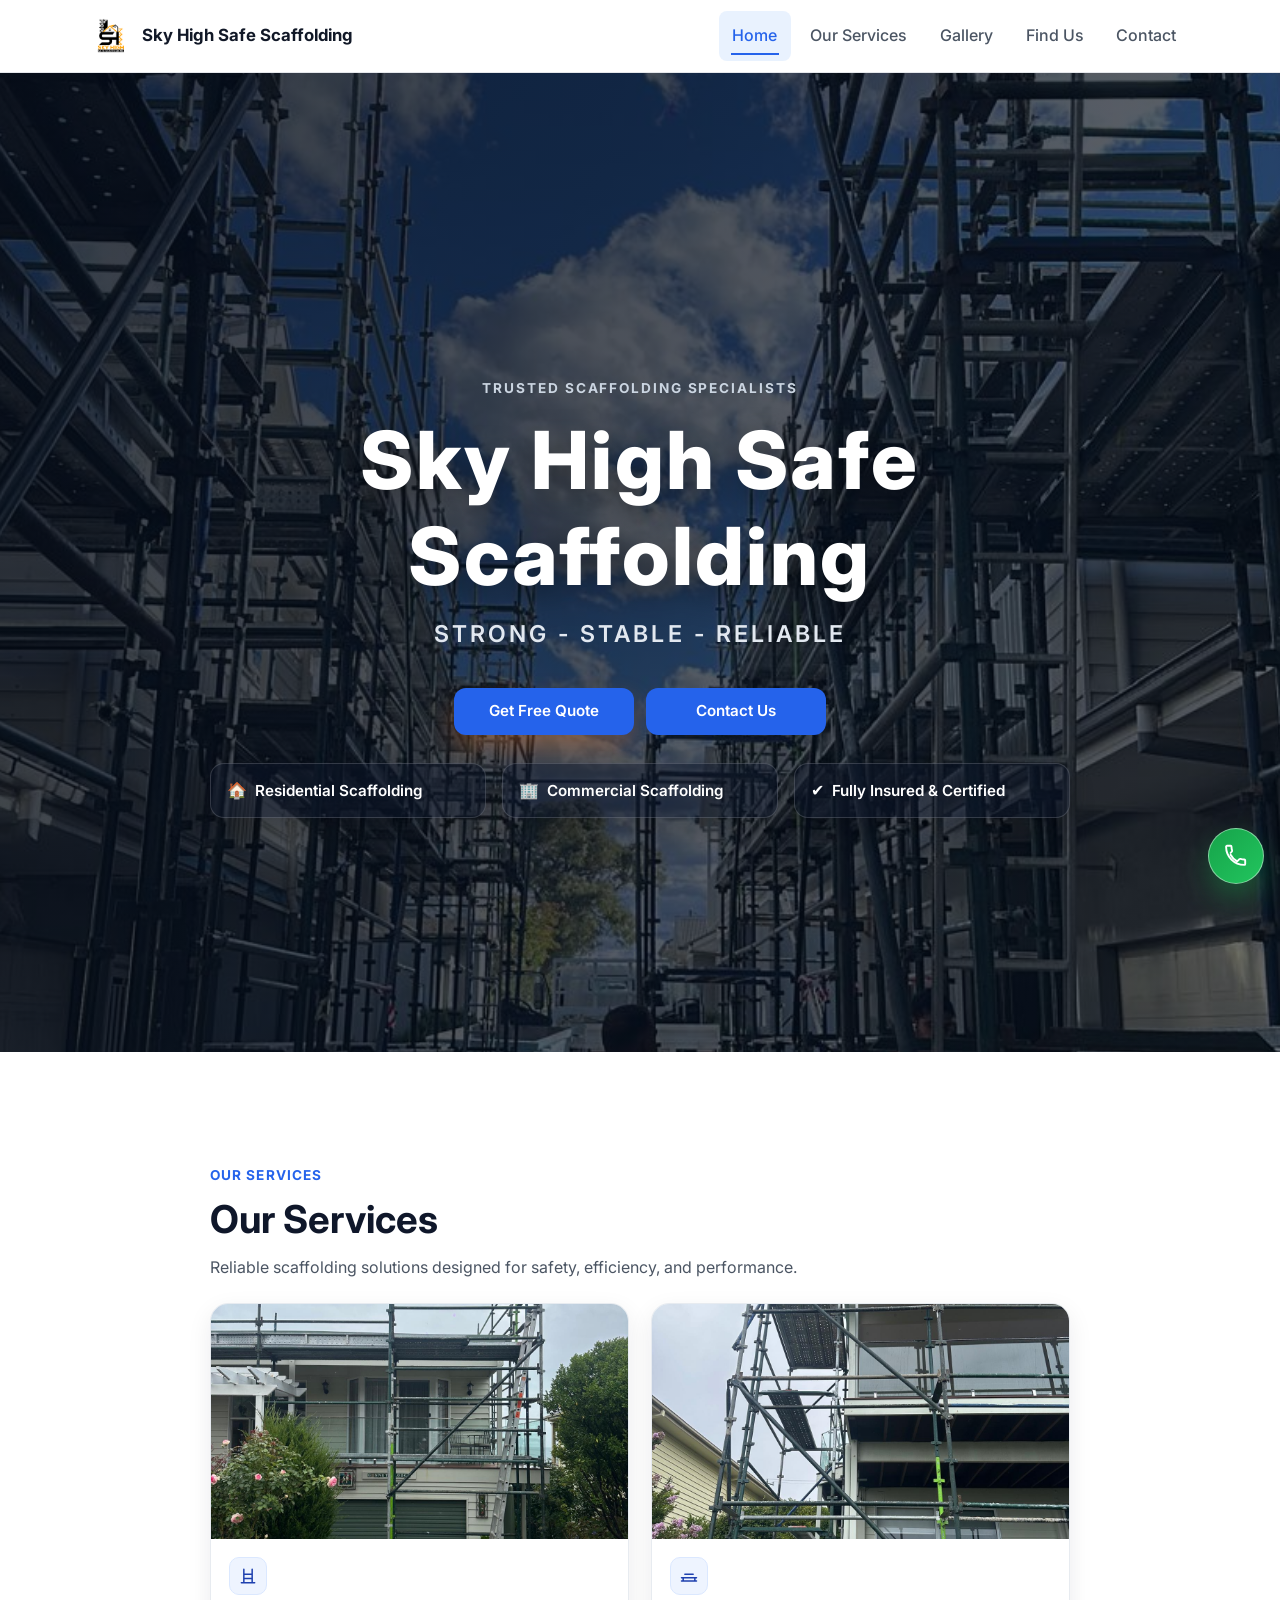
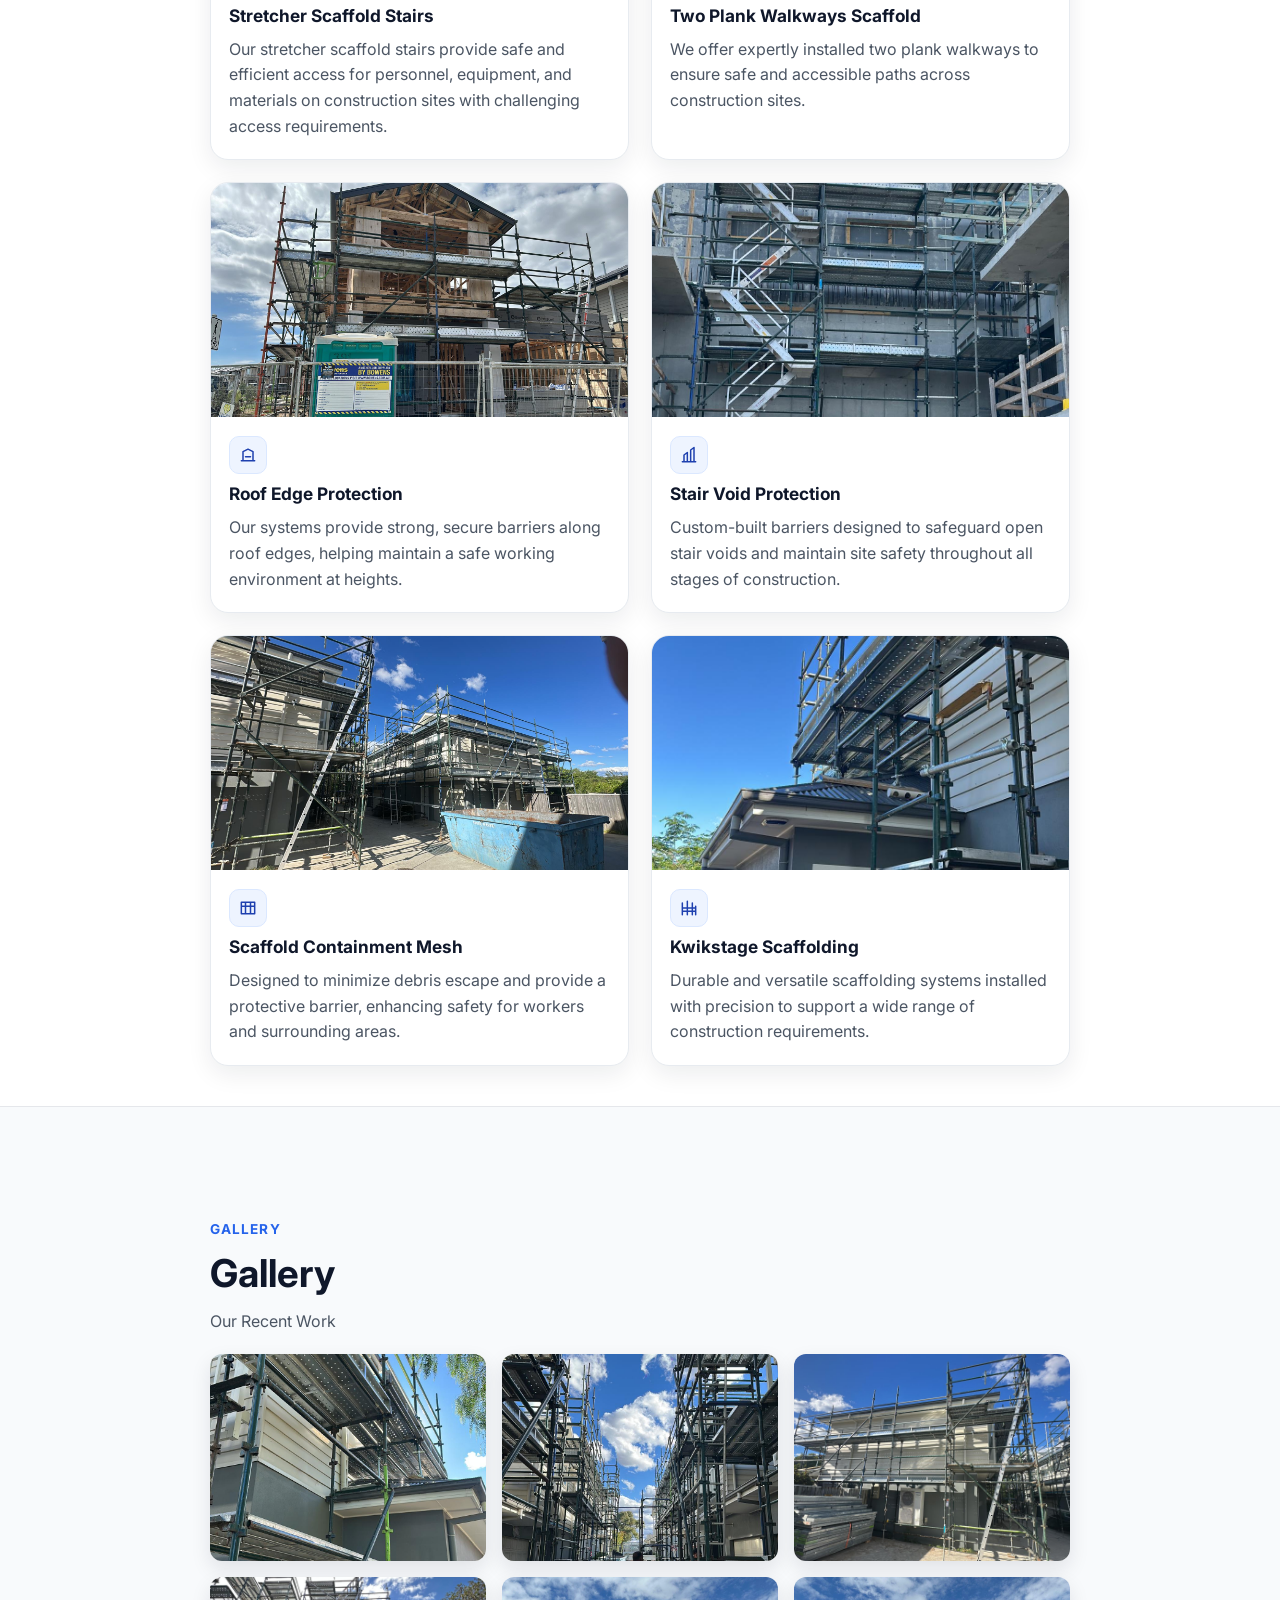
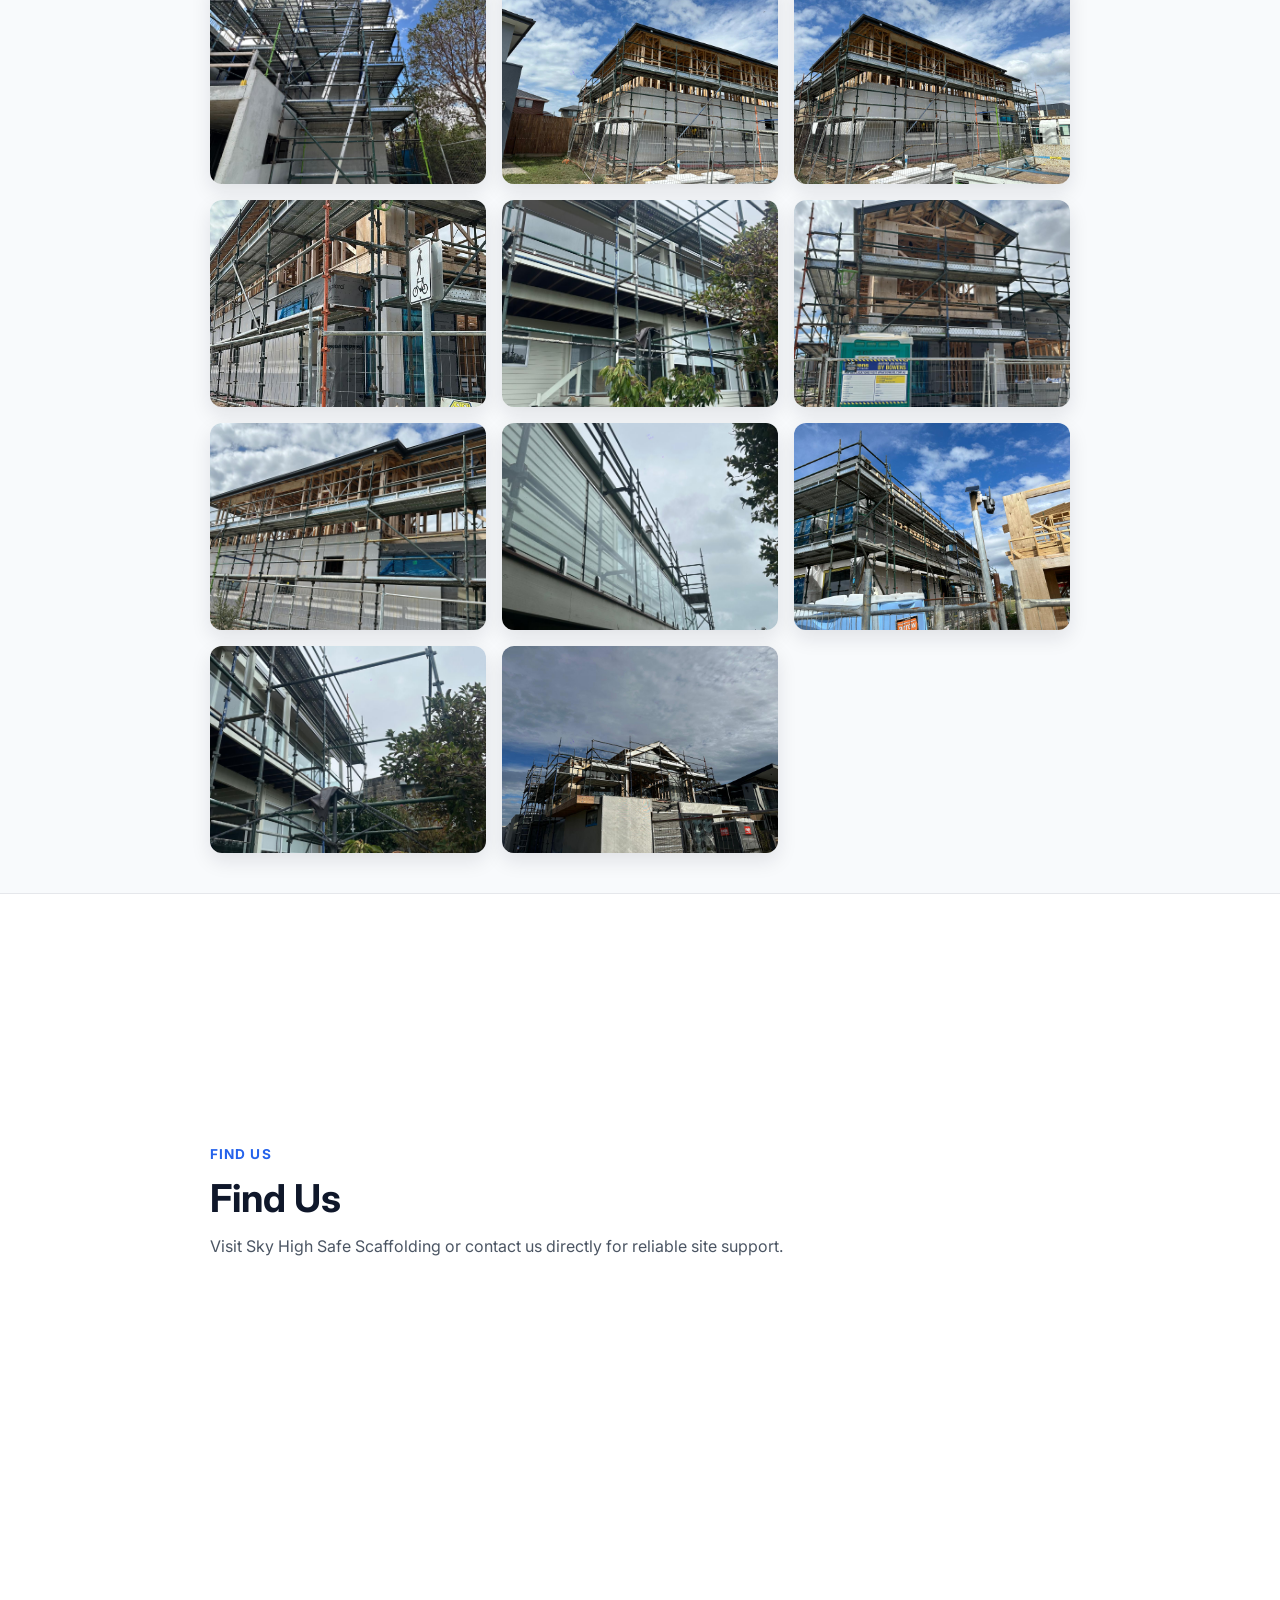
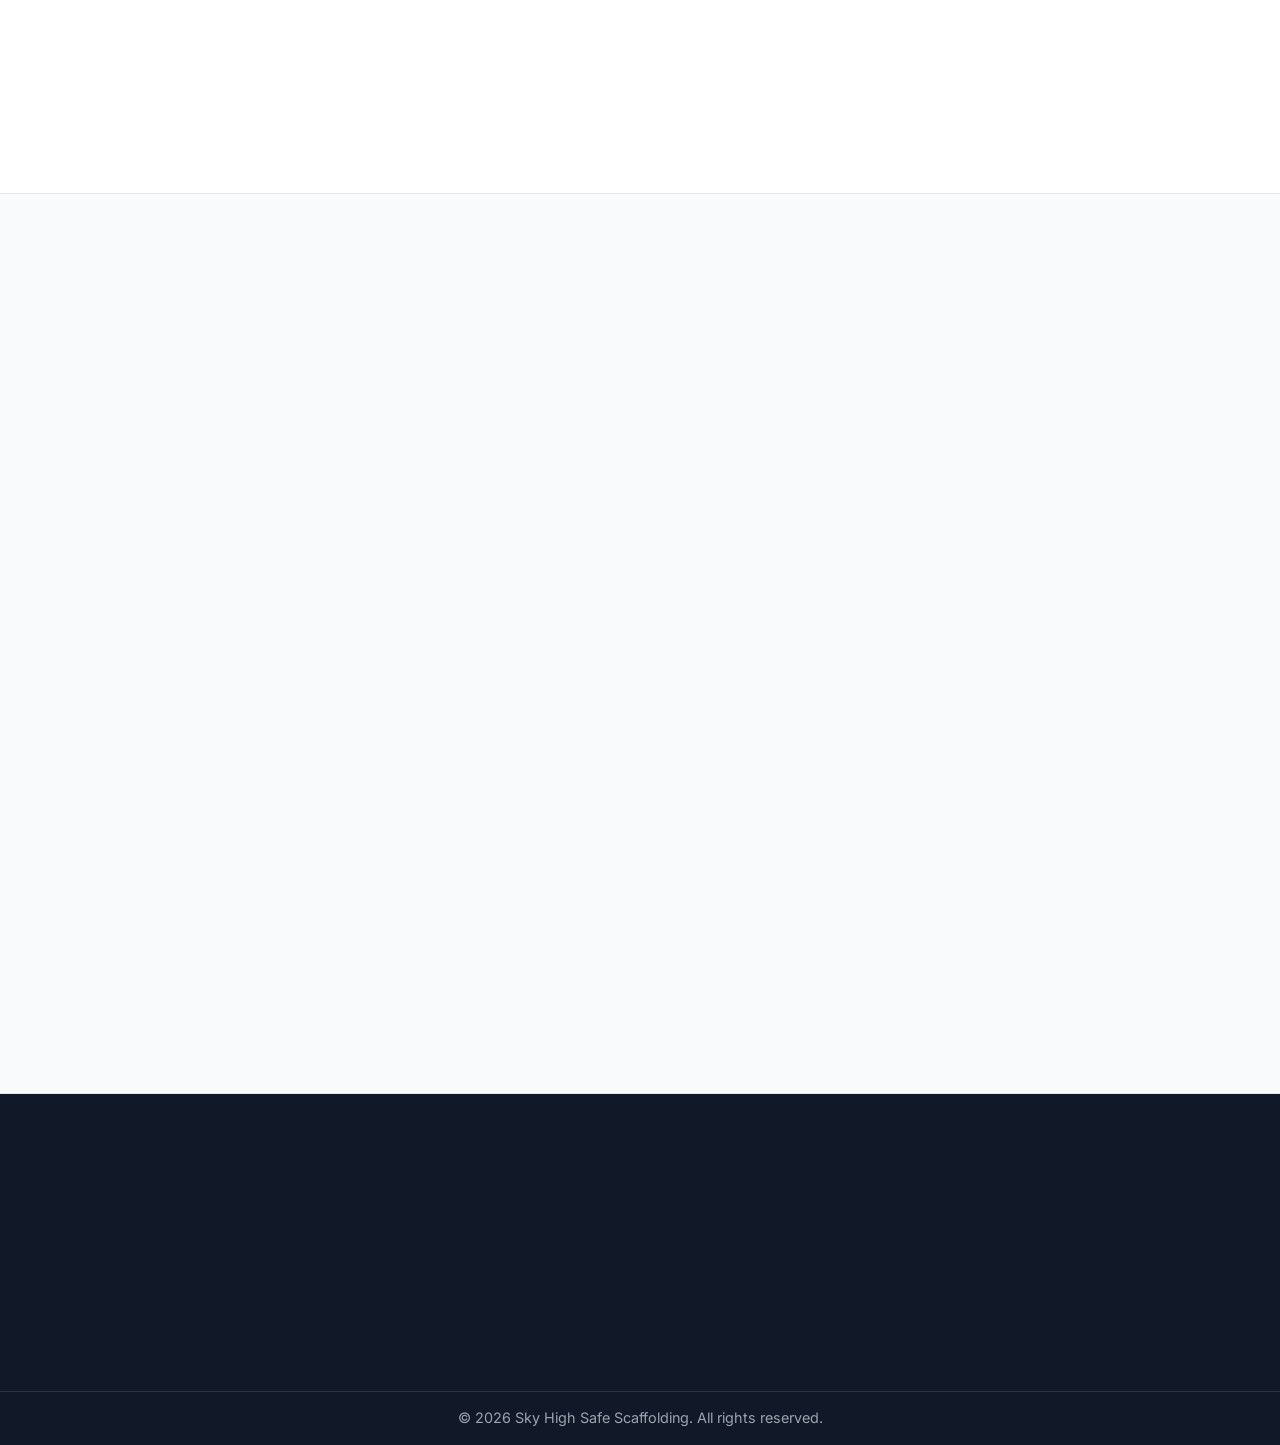
==== index.html @ 7c4c6a5b "Initial website upload" ====
<!DOCTYPE html>
<html lang="en">
  <head>
    <meta charset="UTF-8" />
    <meta name="viewport" content="width=device-width, initial-scale=1.0" />
    <title>Sky High Safe Scaffolding | Reliable Scaffolding Services</title>
    <meta
      name="description"
      content="Sky High Safe Scaffolding delivers safe, reliable, and certified scaffolding solutions."
    />
    <link rel="icon" type="image/png" href="/assets/images/image.png" />
    <link rel="preconnect" href="https://fonts.googleapis.com" />
    <link rel="preconnect" href="https://fonts.gstatic.com" crossorigin />
    <link
      href="https://fonts.googleapis.com/css2?family=Inter:wght@400;500;600;700;800&display=swap"
      rel="stylesheet"
    />
    <link rel="stylesheet" href="styles.css" />
  </head>
  <body>
    <header class="site-header" id="top">
      <nav class="navbar container" aria-label="Main navigation">
        <a href="#home" class="brand brand-lockup">
          <img
            class="brand-logo"
            src="assets/images/image.png"
            alt=""
            width="46"
            height="46"
            decoding="async"
          />
          <span class="brand-text">Sky High Safe Scaffolding</span>
        </a>
        <button
          class="nav-toggle"
          type="button"
          aria-expanded="false"
          aria-controls="nav-list"
          aria-label="Toggle navigation menu"
        >
          <span></span>
          <span></span>
          <span></span>
        </button>
        <ul class="nav-list" id="nav-list">
          <li><a href="#home" class="nav-link active">Home</a></li>
          <li><a href="#services" class="nav-link">Our Services</a></li>
          <li><a href="#gallery" class="nav-link">Gallery</a></li>
          <li><a href="#find-us" class="nav-link">Find Us</a></li>
          <li><a href="#contact" class="nav-link">Contact</a></li>
        </ul>
      </nav>
    </header>

    <main>
      <section id="home" class="section hero">
        <div class="hero-slider" aria-hidden="true">
          <div class="hero-slide active"></div>
          <div class="hero-slide"></div>
          <div class="hero-slide"></div>
          <div class="hero-slide"></div>
          <div class="hero-slide"></div>
          <div class="hero-slide"></div>
          <div class="hero-slide"></div>
          <div class="hero-slide"></div>
          <div class="hero-slide"></div>
          <div class="hero-slide"></div>
          <div class="hero-slide"></div>
          <div class="hero-slide"></div>
          <div class="hero-slide"></div>
          <div class="hero-slide"></div>
        </div>
        <div class="hero-overlay"></div>
        <div class="container section-content hero-content">
          <p class="hero-kicker reveal-item delay-1">Trusted Scaffolding Specialists</p>
          <h1 class="hero-title reveal-item delay-2">Sky High Safe Scaffolding</h1>
          <p class="hero-subtitle reveal-item delay-3">STRONG - STABLE - RELIABLE</p>
          <div class="hero-actions reveal-item delay-4">
            <a
              href="https://wa.me/61432772161?text=Hi%20Sky%20High%20Safe%20Scaffolding%2C%20I%20would%20like%20a%20free%20quote."
              class="button hero-btn hero-btn-primary"
              target="_blank"
              rel="noopener noreferrer"
              >Get Free Quote</a
            >
            <a href="#contact" class="button hero-btn hero-btn-secondary">Contact Us</a>
          </div>
          <div class="hero-highlights reveal-item delay-5">
            <article class="highlight">
              <span class="highlight-icon" aria-hidden="true">🏠</span>
              <p>Residential Scaffolding</p>
            </article>
            <article class="highlight">
              <span class="highlight-icon" aria-hidden="true">🏢</span>
              <p>Commercial Scaffolding</p>
            </article>
            <article class="highlight">
              <span class="highlight-icon" aria-hidden="true">✔</span>
              <p>Fully Insured &amp; Certified</p>
            </article>
          </div>
        </div>
      </section>

      <section id="services" class="section section-alt services-section">
        <div class="container section-content services-content">
          <p class="eyebrow">Our Services</p>
          <h2>Our Services</h2>
          <p class="lead">
            Reliable scaffolding solutions designed for safety, efficiency, and performance.
          </p>
          <div class="services-grid">
            <article class="service-card" id="service-stretcher-stairs">
              <div class="service-image-wrap">
                <img
                  src="assets/images/service-stretcher.jpeg"
                  alt="Stretcher scaffold stairs setup on a construction site"
                  loading="lazy"
                />
              </div>
              <div class="service-body">
                <span class="service-icon" aria-hidden="true">
                  <svg viewBox="0 0 24 24" fill="none">
                    <path d="M7 20V4M17 20V4M7 10H17M7 15H17M4 20H20" />
                  </svg>
                </span>
                <h3>Stretcher Scaffold Stairs</h3>
                <p>
                  Our stretcher scaffold stairs provide safe and efficient access for personnel,
                  equipment, and materials on construction sites with challenging access requirements.
                </p>
              </div>
            </article>
            <article class="service-card" id="service-two-plank-walkways">
              <div class="service-image-wrap">
                <img
                  src="assets/images/service-walkway.jpeg"
                  alt="Two plank walkway scaffold installed between work areas"
                  loading="lazy"
                />
              </div>
              <div class="service-body">
                <span class="service-icon" aria-hidden="true">
                  <svg viewBox="0 0 24 24" fill="none">
                    <path d="M3 14H21M5 14V18M19 14V18M3 18H21M7 10H17" />
                  </svg>
                </span>
                <h3>Two Plank Walkways Scaffold</h3>
                <p>
                  We offer expertly installed two plank walkways to ensure safe and accessible paths
                  across construction sites.
                </p>
              </div>
            </article>
            <article class="service-card" id="service-roof-edge-protection">
              <div class="service-image-wrap">
                <img
                  src="assets/images/service-roof-edge.jpeg"
                  alt="Roof edge protection barrier system on elevated structure"
                  loading="lazy"
                />
              </div>
              <div class="service-body">
                <span class="service-icon" aria-hidden="true">
                  <svg viewBox="0 0 24 24" fill="none">
                    <path d="M4 19H20M6 19V8L12 5L18 8V19M9 14H15" />
                  </svg>
                </span>
                <h3>Roof Edge Protection</h3>
                <p>
                  Our systems provide strong, secure barriers along roof edges, helping maintain a
                  safe working environment at heights.
                </p>
              </div>
            </article>
            <article class="service-card" id="service-stair-void-protection">
              <div class="service-image-wrap">
                <img
                  src="assets/images/service-stair-void.jpeg"
                  alt="Stair void protection barriers in active construction zone"
                  loading="lazy"
                />
              </div>
              <div class="service-body">
                <span class="service-icon" aria-hidden="true">
                  <svg viewBox="0 0 24 24" fill="none">
                    <path d="M4 20H20M6 20V12L10 9V20M14 20V6L18 3V20" />
                  </svg>
                </span>
                <h3>Stair Void Protection</h3>
                <p>
                  Custom-built barriers designed to safeguard open stair voids and maintain site
                  safety throughout all stages of construction.
                </p>
              </div>
            </article>
            <article class="service-card" id="service-containment-mesh">
              <div class="service-image-wrap">
                <img
                  src="assets/images/service-mesh.jpeg"
                  alt="Scaffold containment mesh on perimeter of industrial project"
                  loading="lazy"
                />
              </div>
              <div class="service-body">
                <span class="service-icon" aria-hidden="true">
                  <svg viewBox="0 0 24 24" fill="none">
                    <path d="M4 5H20V19H4V5ZM4 10H20M9 5V19M15 5V19" />
                  </svg>
                </span>
                <h3>Scaffold Containment Mesh</h3>
                <p>
                  Designed to minimize debris escape and provide a protective barrier, enhancing
                  safety for workers and surrounding areas.
                </p>
              </div>
            </article>
            <article class="service-card" id="service-kwikstage">
              <div class="service-image-wrap">
                <img
                  src="assets/images/service-kwikstage.jpeg"
                  alt="Kwikstage scaffolding installed around a large building facade"
                  loading="lazy"
                />
              </div>
              <div class="service-body">
                <span class="service-icon" aria-hidden="true">
                  <svg viewBox="0 0 24 24" fill="none">
                    <path d="M4 20V6M10 20V4M16 20V6M20 20V10M4 12H20M4 16H20" />
                  </svg>
                </span>
                <h3>Kwikstage Scaffolding</h3>
                <p>
                  Durable and versatile scaffolding systems installed with precision to support a
                  wide range of construction requirements.
                </p>
              </div>
            </article>
          </div>
        </div>
      </section>

      <section id="gallery" class="section section-alt gallery-section">
        <div class="container section-content gallery-content subtle-reveal">
          <p class="eyebrow">Gallery</p>
          <h2>Gallery</h2>
          <p class="lead">Our Recent Work</p>

          <div class="gallery-grid">
            <button class="gallery-item" type="button" data-gallery-index="0" aria-label="Open gallery image 1">
              <img src="assets/images/1.jpeg" alt="Scaffolding project image 1" loading="lazy" />
            </button>
            <button class="gallery-item" type="button" data-gallery-index="1" aria-label="Open gallery image 2">
              <img src="assets/images/2.jpeg" alt="Scaffolding project image 2" loading="lazy" />
            </button>
            <button class="gallery-item" type="button" data-gallery-index="2" aria-label="Open gallery image 3">
              <img src="assets/images/3.jpeg" alt="Scaffolding project image 3" loading="lazy" />
            </button>
            <button class="gallery-item" type="button" data-gallery-index="3" aria-label="Open gallery image 4">
              <img src="assets/images/4.jpeg" alt="Scaffolding project image 4" loading="lazy" />
            </button>
            <button class="gallery-item" type="button" data-gallery-index="4" aria-label="Open gallery image 5">
              <img src="assets/images/5.jpeg" alt="Scaffolding project image 5" loading="lazy" />
            </button>
            <button class="gallery-item" type="button" data-gallery-index="5" aria-label="Open gallery image 6">
              <img src="assets/images/6.jpeg" alt="Scaffolding project image 6" loading="lazy" />
            </button>
            <button class="gallery-item" type="button" data-gallery-index="6" aria-label="Open gallery image 7">
              <img src="assets/images/7.jpeg" alt="Scaffolding project image 7" loading="lazy" />
            </button>
            <button class="gallery-item" type="button" data-gallery-index="7" aria-label="Open gallery image 8">
              <img src="assets/images/8.jpeg" alt="Scaffolding project image 8" loading="lazy" />
            </button>
            <button class="gallery-item" type="button" data-gallery-index="8" aria-label="Open gallery image 9">
              <img src="assets/images/9.jpeg" alt="Scaffolding project image 9" loading="lazy" />
            </button>
            <button class="gallery-item" type="button" data-gallery-index="9" aria-label="Open gallery image 10">
              <img src="assets/images/10.jpeg" alt="Scaffolding project image 10" loading="lazy" />
            </button>
            <button class="gallery-item" type="button" data-gallery-index="10" aria-label="Open gallery image 11">
              <img src="assets/images/11.jpeg" alt="Scaffolding project image 11" loading="lazy" />
            </button>
            <button class="gallery-item" type="button" data-gallery-index="11" aria-label="Open gallery image 12">
              <img src="assets/images/12.jpeg" alt="Scaffolding project image 12" loading="lazy" />
            </button>
            <button class="gallery-item" type="button" data-gallery-index="12" aria-label="Open gallery image 13">
              <img src="assets/images/13.jpeg" alt="Scaffolding project image 13" loading="lazy" />
            </button>
            <button class="gallery-item" type="button" data-gallery-index="13" aria-label="Open gallery image 14">
              <img src="assets/images/14.jpeg" alt="Scaffolding project image 14" loading="lazy" />
            </button>
          </div>
        </div>
      </section>

      <section id="find-us" class="section find-us-section">
        <div class="container section-content find-us-content">
          <p class="eyebrow">Find Us</p>
          <h2>Find Us</h2>
          <p class="lead">
            Visit Sky High Safe Scaffolding or contact us directly for reliable site support.
          </p>

          <div class="find-us-layout">
            <div class="find-us-map find-reveal from-left">
              <iframe
                title="Sky High Safe Scaffolding location map"
                src="https://www.google.com/maps?q=52%20Moroka%20Ave%20Weir%20Views%20VIC%203338&output=embed"
                loading="lazy"
                allowfullscreen
                referrerpolicy="no-referrer-when-downgrade"
              ></iframe>
            </div>
            <div class="find-us-info find-reveal from-right">
              <div class="find-contact-card">
                <p class="find-item">
                  <span class="find-icon" aria-hidden="true">📍</span>
                  <span>52 Moroka AveWeir Views VIC 3338</span>
                </p>
                <p class="find-item">
                  <span class="find-icon" aria-hidden="true">📞</span>
                  <a href="tel:+61432772161">+61 432 772 161</a>
                </p>
                <p class="find-item">
                  <span class="find-icon" aria-hidden="true">✉</span>
                  <a href="mailto:Manpreetwork100@gmail.com">Manpreetwork100@gmail.com</a>
                </p>
              </div>

              <div class="find-social">
                <a href="#" class="social-link" aria-label="Facebook">
                  <svg viewBox="0 0 24 24" fill="none">
                    <path d="M14 8H16V5H14C11.8 5 10 6.8 10 9V11H8V14H10V19H13V14H15.5L16 11H13V9C13 8.45 13.45 8 14 8Z" />
                  </svg>
                </a>
                <a href="#" class="social-link" aria-label="Instagram">
                  <svg viewBox="0 0 24 24" fill="none">
                    <rect x="4" y="4" width="16" height="16" rx="4" />
                    <circle cx="12" cy="12" r="3.5" />
                    <circle cx="17" cy="7" r="1" fill="currentColor" stroke="none" />
                  </svg>
                </a>
                <a href="#" class="social-link" aria-label="LinkedIn">
                  <svg viewBox="0 0 24 24" fill="none">
                    <path d="M7 10V18M7 7.5V7.6M11 18V10H15V18M11 13C11 11.3 12.3 10 14 10C15.7 10 17 11.3 17 13V18" />
                  </svg>
                </a>
              </div>
            </div>
          </div>
        </div>
      </section>

      <section id="contact" class="section section-alt">
        <div class="container section-content">
          <p class="eyebrow">Contact</p>
          <h2>Let’s discuss your next project.</h2>
          <form class="contact-form" id="contact-form" action="#" method="post" novalidate>
            <label>
              Name
              <input type="text" name="name" placeholder="Your name" required />
            </label>
            <label>
              Email
              <input type="email" name="email" placeholder="you@example.com" required />
            </label>
            <label>
              Message
              <textarea name="message" rows="4" placeholder="Tell us about your goals" required></textarea>
            </label>
            <button type="submit" class="button" id="contact-submit-btn">Send Message</button>
          </form>
        </div>
      </section>
    </main>

    <footer class="site-footer">
      <div class="container footer-main">
        <div class="footer-column">
          <h3>Useful Links</h3>
          <ul class="footer-links">
            <li><a href="#home">Home</a></li>
            <li><a href="#services">Our Services</a></li>
            <li><a href="#gallery">Gallery</a></li>
            <li><a href="privacy.html">Privacy Policy</a></li>
            <li><a href="#contact">Contact</a></li>
          </ul>
        </div>

        <div class="footer-column">
          <h3>Our Services</h3>
          <ul class="footer-links">
            <li><a href="#service-stretcher-stairs">Stretcher Scaffold Stairs</a></li>
            <li><a href="#service-two-plank-walkways">Two Plank Walkways Scaffold</a></li>
            <li><a href="#service-roof-edge-protection">Roof Edge Protection</a></li>
            <li><a href="#service-stair-void-protection">Stair Void Protection</a></li>
            <li><a href="#service-containment-mesh">Scaffold Containment Mesh</a></li>
            <li><a href="#service-kwikstage">Kwikstage Scaffolding</a></li>
          </ul>
        </div>

        <div class="footer-column footer-company">
          <div class="footer-brand-lockup">
            <img
              class="footer-logo"
              src="assets/images/image.png"
              alt=""
              width="44"
              height="44"
              decoding="async"
            />
            <h3>Sky High Safe Scaffolding</h3>
          </div>
          <p>STRONG - STABLE - RELIABLE</p>
          <p>Phone: +61 432 772 161</p>
          <p>Email: info@mkscaffolding.com.au</p>
          <p>Location: Melbourne, VIC</p>
        </div>
      </div>
      <div class="footer-bottom">
        <div class="container">
          <p>&copy; 2026 Sky High Safe Scaffolding. All rights reserved.</p>
        </div>
      </div>
    </footer>

    <a class="call-fab" href="tel:61432772161" aria-label="Call Sky High Safe Scaffolding now">
      <svg class="call-fab-icon" viewBox="0 0 24 24" fill="none" aria-hidden="true">
        <path
          d="M6.6 10.8A15.2 15.2 0 0 0 13.2 17.4L15.4 15.2C15.7 14.9 16.1 14.8 16.5 14.9C17.7 15.3 19 15.5 20.3 15.5C20.8 15.5 21.2 15.9 21.2 16.4V20C21.2 20.5 20.8 20.9 20.3 20.9C10.2 20.9 2.1 12.8 2.1 2.7C2.1 2.2 2.5 1.8 3 1.8H6.6C7.1 1.8 7.5 2.2 7.5 2.7C7.5 4 7.7 5.3 8.1 6.5C8.2 6.9 8.1 7.3 7.8 7.6L6.6 8.8"
        />
      </svg>
    </a>

    <div class="gallery-lightbox" id="gallery-lightbox" aria-hidden="true">
      <button class="lightbox-close" type="button" aria-label="Close gallery">&times;</button>
      <button class="lightbox-nav lightbox-prev" type="button" aria-label="Previous image">&#10094;</button>
      <figure class="lightbox-content">
        <img src="" alt="" id="lightbox-image" />
      </figure>
      <button class="lightbox-nav lightbox-next" type="button" aria-label="Next image">&#10095;</button>
    </div>

    <script src="script.js"></script>
  </body>
</html>
---- styles.css ----
:root {
  --bg: #f4f6f8;
  --surface: #ffffff;
  --text: #111827;
  --muted: #4b5563;
  --line: #e5e7eb;
  --primary: #2563eb;
  --primary-soft: #dbeafe;
  --header-height: 72px;
  --radius: 16px;
  --shadow: 0 10px 30px rgba(2, 6, 23, 0.08);
  --accent: #f97316;
}

*,
*::before,
*::after {
  box-sizing: border-box;
}

html {
  scroll-behavior: smooth;
}

body {
  margin: 0;
  font-family: "Inter", system-ui, -apple-system, Segoe UI, Roboto, sans-serif;
  background: var(--bg);
  color: var(--text);
  line-height: 1.6;
  overflow-x: hidden;
}

body.menu-open,
body.lightbox-open {
  overflow: hidden;
}

.container {
  width: min(1100px, 92%);
  margin-inline: auto;
}

.site-header {
  position: fixed;
  top: 0;
  left: 0;
  width: 100%;
  z-index: 1000;
  background: #ffffff;
  border-bottom: 1px solid var(--line);
}

.navbar {
  height: var(--header-height);
  display: flex;
  align-items: center;
  justify-content: space-between;
  gap: 1rem;
}

.brand {
  text-decoration: none;
  color: var(--text);
  font-weight: 700;
  font-size: 1.05rem;
}

.brand-lockup {
  display: inline-flex;
  align-items: center;
  gap: 0.65rem;
  min-width: 0;
}

.brand-logo {
  height: 46px;
  width: auto;
  max-width: 52px;
  object-fit: contain;
  flex-shrink: 0;
  display: block;
}

.brand-text {
  font-weight: 700;
  line-height: 1.15;
}

.footer-brand-lockup {
  display: inline-flex;
  align-items: center;
  gap: 0.75rem;
  margin-bottom: 0.75rem;
}

.footer-brand-lockup h3 {
  margin: 0;
}

.footer-logo {
  width: 44px;
  height: 44px;
  object-fit: contain;
  flex-shrink: 0;
}

.nav-toggle {
  width: 44px;
  height: 44px;
  border: 1px solid var(--line);
  border-radius: 10px;
  background: var(--surface);
  display: grid;
  place-content: center;
  gap: 4px;
  cursor: pointer;
  transition: border-color 0.25s ease, background-color 0.25s ease;
}

.nav-toggle span {
  width: 18px;
  height: 2px;
  background: var(--text);
  display: block;
  transition: transform 0.28s ease, opacity 0.2s ease;
}

.nav-toggle.active {
  background: #f8fafc;
  border-color: #d1d5db;
}

.nav-toggle.active span:nth-child(1) {
  transform: translateY(6px) rotate(45deg);
}

.nav-toggle.active span:nth-child(2) {
  opacity: 0;
}

.nav-toggle.active span:nth-child(3) {
  transform: translateY(-6px) rotate(-45deg);
}

.nav-list {
  position: absolute;
  top: 100%;
  left: 0;
  right: 0;
  margin: 0;
  padding: 0.75rem 4%;
  list-style: none;
  display: flex;
  flex-direction: column;
  gap: 0.25rem;
  background: var(--surface);
  border-bottom: 1px solid var(--line);
  max-height: 0;
  opacity: 0;
  overflow: hidden;
  pointer-events: none;
  transition: max-height 0.35s ease, opacity 0.25s ease;
}

.nav-list.open {
  max-height: calc(100vh - var(--header-height));
  opacity: 1;
  pointer-events: auto;
  overflow-y: auto;
}

.nav-link {
  display: block;
  color: var(--muted);
  text-decoration: none;
  font-weight: 500;
  border-radius: 8px;
  padding: 0.78rem 0.85rem;
  position: relative;
  transition: color 0.25s ease, background-color 0.25s ease;
}

.nav-link::after {
  content: "";
  position: absolute;
  left: 0.75rem;
  right: 0.75rem;
  bottom: 0.38rem;
  height: 2px;
  background: var(--primary);
  transform: scaleX(0);
  transform-origin: center;
  transition: transform 0.3s ease;
}

.nav-link:hover {
  color: var(--text);
  background: #f8fafc;
}

.nav-link.active {
  color: var(--primary);
  background: color-mix(in srgb, var(--primary-soft) 60%, transparent);
}

.nav-link.active::after {
  transform: scaleX(1);
}

.section {
  min-height: 100vh;
  display: flex;
  align-items: center;
  padding: calc(var(--header-height) + 2rem) 0 2rem;
  border-bottom: 1px solid var(--line);
  background: var(--surface);
  scroll-margin-top: var(--header-height);
}

.subtle-reveal {
  opacity: 0;
  transform: translateY(24px);
  transition: opacity 0.45s ease, transform 0.45s ease;
}

.subtle-reveal.is-visible {
  opacity: 1;
  transform: translateY(0);
}

.hero {
  position: relative;
  isolation: isolate;
  width: 100%;
  padding: 0;
  border-bottom: 1px solid rgba(255, 255, 255, 0.16);
  overflow: hidden;
}

.hero-slider,
.hero-slide,
.hero-overlay {
  position: absolute;
  inset: 0;
}

.hero-slide {
  opacity: 0;
  transition: opacity 1.2s ease;
  background-size: cover;
  background-position: center;
  transform: scale(1);
}

.hero-slide:nth-child(1) {
  background-image: url("assets/images/1.jpeg");
}

.hero-slide:nth-child(2) {
  background-image: url("assets/images/2.jpeg");
}

.hero-slide:nth-child(3) {
  background-image: url("assets/images/3.jpeg");
}

.hero-slide:nth-child(4) {
  background-image: url("assets/images/4.jpeg");
}

.hero-slide:nth-child(5) {
  background-image: url("assets/images/5.jpeg");
}

.hero-slide:nth-child(6) {
  background-image: url("assets/images/6.jpeg");
}

.hero-slide:nth-child(7) {
  background-image: url("assets/images/7.jpeg");
}

.hero-slide:nth-child(8) {
  background-image: url("assets/images/8.jpeg");
}

.hero-slide:nth-child(9) {
  background-image: url("assets/images/9.jpeg");
}

.hero-slide:nth-child(10) {
  background-image: url("assets/images/10.jpeg");
}

.hero-slide:nth-child(11) {
  background-image: url("assets/images/11.jpeg");
}

.hero-slide:nth-child(12) {
  background-image: url("assets/images/12.jpeg");
}

.hero-slide:nth-child(13) {
  background-image: url("assets/images/13.jpeg");
}

.hero-slide:nth-child(14) {
  background-image: url("assets/images/14.jpeg");
}

.hero-slide.active {
  opacity: 1;
  animation: heroKenBurns 6s ease forwards;
}

@keyframes heroKenBurns {
  from {
    transform: scale(1);
  }
  to {
    transform: scale(1.1);
  }
}

.hero-overlay {
  background: linear-gradient(120deg, rgba(5, 12, 25, 0.82), rgba(5, 12, 25, 0.58));
  z-index: 1;
}

.hero-content {
  position: relative;
  z-index: 2;
  max-width: 980px;
  min-height: 100vh;
  padding: calc(var(--header-height) + 2.5rem) 0 2.5rem;
  display: flex;
  flex-direction: column;
  align-items: center;
  justify-content: center;
  text-align: center;
  gap: 0.75rem;
  color: #fff;
}

.hero-kicker {
  margin: 0;
  font-size: 0.85rem;
  letter-spacing: 0.14em;
  text-transform: uppercase;
  font-weight: 700;
  color: #cbd5e1;
}

.hero-title {
  margin: 0;
  color: #fff;
  font-size: clamp(2.35rem, 11vw, 5rem);
  letter-spacing: 0.03em;
  font-weight: 800;
  text-shadow: 0 10px 32px rgba(0, 0, 0, 0.45);
}

.hero-subtitle {
  margin: 0;
  font-size: clamp(1rem, 4.1vw, 1.45rem);
  font-weight: 600;
  letter-spacing: 0.13em;
  color: #e2e8f0;
}

.hero-actions {
  margin-top: 0.85rem;
  display: flex;
  flex-direction: column;
  gap: 0.75rem;
  width: min(100%, 420px);
}

.hero-btn {
  margin-top: 0;
  min-width: 180px;
  transition: transform 0.3s ease, box-shadow 0.3s ease, background-color 0.3s ease,
    color 0.3s ease;
}

.hero-btn:hover {
  transform: translateY(-2px);
}

.hero-btn-primary {
  background: var(--accent);
  box-shadow: 0 12px 26px rgba(249, 115, 22, 0.3);
}

.hero-btn-primary:hover {
  background: #fb923c;
}

.hero-btn-secondary {
  background: transparent;
  border: 1px solid rgba(255, 255, 255, 0.65);
  color: #fff;
}

.hero-btn-secondary:hover {
  background: rgba(255, 255, 255, 0.12);
  box-shadow: 0 10px 24px rgba(15, 23, 42, 0.28);
}

.hero-highlights {
  margin-top: 1rem;
  width: 100%;
  display: grid;
  gap: 0.75rem;
}

.highlight {
  background: rgba(15, 23, 42, 0.45);
  border: 1px solid rgba(255, 255, 255, 0.16);
  border-radius: 14px;
  padding: 0.85rem 1rem;
  display: flex;
  align-items: center;
  justify-content: center;
  gap: 0.5rem;
  box-shadow: 0 12px 26px rgba(0, 0, 0, 0.2);
}

.highlight-icon {
  font-size: 1rem;
}

.highlight p {
  margin: 0;
  font-size: 0.95rem;
  font-weight: 600;
}

.reveal-item {
  opacity: 0;
  transform: translateY(16px);
  animation: heroFadeIn 0.75s ease forwards;
}

.delay-1 {
  animation-delay: 0.1s;
}

.delay-2 {
  animation-delay: 0.25s;
}

.delay-3 {
  animation-delay: 0.4s;
}

.delay-4 {
  animation-delay: 0.55s;
}

.delay-5 {
  animation-delay: 0.7s;
}

@keyframes heroFadeIn {
  to {
    opacity: 1;
    transform: translateY(0);
  }
}

.section-alt {
  background: #f8fafc;
}

.services-section {
  background: var(--surface);
  padding-top: calc(var(--header-height) + 3rem);
  padding-bottom: 3rem;
}

.services-content {
  max-width: 1240px;
}

.services-grid {
  margin-top: 1.4rem;
  display: grid;
  grid-template-columns: 1fr;
  gap: 1.2rem;
}

.service-card {
  background: #fff;
  border: 1px solid #e7ebf0;
  border-radius: 18px;
  overflow: hidden;
  box-shadow: 0 8px 24px rgba(15, 23, 42, 0.08);
  display: flex;
  flex-direction: column;
  height: 100%;
  transition: transform 0.3s ease, box-shadow 0.3s ease;
  opacity: 0;
  transform: translateY(22px);
  scroll-margin-top: calc(var(--header-height) + 1rem);
}

.service-card.in-view {
  opacity: 1;
  transform: translateY(0);
}

.service-card:hover {
  transform: translateY(-6px);
  box-shadow: 0 16px 34px rgba(15, 23, 42, 0.14);
}

.service-image-wrap {
  position: relative;
  aspect-ratio: 16 / 9;
  overflow: hidden;
}

.service-image-wrap img {
  width: 100%;
  height: 100%;
  object-fit: cover;
  display: block;
  transition: transform 0.35s ease;
}

.service-card:hover .service-image-wrap img {
  transform: scale(1.04);
}

.service-body {
  padding: 1.15rem 1.15rem 1.25rem;
  display: flex;
  flex-direction: column;
  gap: 0.65rem;
  flex: 1;
}

.service-icon {
  width: 38px;
  height: 38px;
  border-radius: 10px;
  display: inline-flex;
  align-items: center;
  justify-content: center;
  background: #eef4ff;
  color: #1e40af;
  border: 1px solid #dbe8ff;
}

.service-icon svg {
  width: 20px;
  height: 20px;
  stroke: currentColor;
  stroke-width: 1.8;
  stroke-linecap: round;
  stroke-linejoin: round;
}

.service-body h3 {
  margin: 0;
  font-size: 1.08rem;
}

.service-body p {
  margin: 0;
  color: #4b5563;
}

.find-us-section {
  padding-top: calc(var(--header-height) + 2.8rem);
  padding-bottom: 2.8rem;
}

.find-us-layout {
  width: 100%;
  display: grid;
  grid-template-columns: 1fr;
  gap: 1rem;
  margin-top: 1rem;
}

.find-us-content {
  width: min(1650px, 96vw);
  max-width: none;
}

.find-us-map,
.find-us-info {
  border: 1px solid #e5e7eb;
  border-radius: 18px;
  background: #fff;
  box-shadow: 0 10px 28px rgba(2, 6, 23, 0.08);
}

.find-us-map {
  overflow: hidden;
  min-height: 340px;
}

.find-us-map iframe {
  width: 100%;
  height: 100%;
  min-height: 340px;
  border: 0;
  display: block;
}

.find-us-info {
  padding: 1.4rem;
}

.find-tagline {
  font-weight: 700;
  letter-spacing: 0.08em;
  color: #1f2937;
}

.find-contact-card {
  margin-top: 1rem;
  padding: 1rem;
  border: 1px solid #e6e9ee;
  border-radius: 14px;
  background: #f8fafc;
}

.find-item {
  display: flex;
  align-items: flex-start;
  gap: 0.55rem;
  margin: 0 0 0.7rem;
  color: #374151;
}

.find-item:last-child {
  margin-bottom: 0;
}

.find-icon {
  line-height: 1.2;
}

.find-item a {
  color: #1f2937;
  text-decoration: none;
  transition: color 0.25s ease;
}

.find-item a:hover {
  color: var(--accent);
}

.find-social {
  margin-top: 1rem;
  display: flex;
  align-items: center;
  gap: 0.65rem;
}

.social-link {
  width: 40px;
  height: 40px;
  display: inline-flex;
  align-items: center;
  justify-content: center;
  border: 1px solid #d1d5db;
  border-radius: 10px;
  color: #374151;
  text-decoration: none;
  transition: transform 0.25s ease, color 0.25s ease, border-color 0.25s ease,
    background-color 0.25s ease;
}

.social-link:hover {
  transform: translateY(-2px) scale(1.02);
  color: var(--accent);
  border-color: color-mix(in srgb, var(--accent) 60%, #d1d5db);
  background: #fff7ed;
}

.social-link svg {
  width: 20px;
  height: 20px;
  stroke: currentColor;
  stroke-width: 1.7;
  stroke-linecap: round;
  stroke-linejoin: round;
}

.find-reveal {
  opacity: 0;
  transition: transform 0.6s ease, opacity 0.6s ease;
}

.find-reveal.from-left {
  transform: translateX(-28px);
}

.find-reveal.from-right {
  transform: translateX(28px);
}

.find-reveal.is-visible {
  opacity: 1;
  transform: translateX(0);
}

.gallery-section {
  padding-top: calc(var(--header-height) + 2.6rem);
  padding-bottom: 2.8rem;
  background: #f8fafc;
}

.gallery-content {
  max-width: 1180px;
}

.gallery-grid {
  margin-top: 1.2rem;
  display: grid;
  grid-template-columns: repeat(2, minmax(0, 1fr));
  gap: 0.8rem;
}

.gallery-item {
  position: relative;
  border: 0;
  margin: 0;
  padding: 0;
  border-radius: 12px;
  overflow: hidden;
  cursor: pointer;
  background: #fff;
  box-shadow: 0 8px 20px rgba(15, 23, 42, 0.1);
  aspect-ratio: 4 / 3;
  transition: transform 0.35s ease, box-shadow 0.35s ease;
}

.gallery-item::after {
  content: "";
  position: absolute;
  inset: 0;
  background: rgba(2, 6, 23, 0);
  transition: background-color 0.35s ease;
}

.gallery-item:hover {
  transform: translateY(-3px);
  box-shadow: 0 14px 28px rgba(15, 23, 42, 0.18);
}

.gallery-item:hover::after {
  background: rgba(2, 6, 23, 0.14);
}

.gallery-item img {
  width: 100%;
  height: 100%;
  object-fit: cover;
  display: block;
  transition: transform 0.4s ease;
}

.gallery-item:hover img {
  transform: scale(1.05);
}

.gallery-lightbox {
  position: fixed;
  inset: 0;
  z-index: 3000;
  display: grid;
  grid-template-columns: auto minmax(0, 1fr) auto;
  align-items: center;
  gap: 0.6rem;
  padding: 1rem;
  background: rgba(2, 6, 23, 0.88);
  opacity: 0;
  visibility: hidden;
  pointer-events: none;
  transition: opacity 0.3s ease, visibility 0.3s ease;
}

.gallery-lightbox.open {
  opacity: 1;
  visibility: visible;
  pointer-events: auto;
}

.lightbox-content {
  margin: 0;
  width: 100%;
  max-width: min(1000px, 94vw);
  justify-self: center;
}

.lightbox-content img {
  width: 100%;
  max-height: 86vh;
  object-fit: contain;
  border-radius: 12px;
}

.lightbox-nav,
.lightbox-close {
  border: 1px solid rgba(255, 255, 255, 0.35);
  color: #fff;
  background: rgba(255, 255, 255, 0.08);
  border-radius: 10px;
  cursor: pointer;
  transition: background-color 0.25s ease, transform 0.25s ease;
}

.lightbox-nav {
  width: 44px;
  height: 44px;
  font-size: 1.25rem;
}

.lightbox-close {
  position: absolute;
  top: 1rem;
  right: 1rem;
  width: 42px;
  height: 42px;
  font-size: 1.5rem;
  line-height: 1;
}

.lightbox-nav:hover,
.lightbox-close:hover {
  background: rgba(255, 255, 255, 0.18);
  transform: translateY(-1px);
}

.section-content {
  width: 100%;
  max-width: 860px;
}

.eyebrow {
  margin: 0;
  font-size: 0.85rem;
  text-transform: uppercase;
  letter-spacing: 0.08em;
  color: var(--primary);
  font-weight: 700;
}

h1,
h2,
h3 {
  margin-top: 0.6rem;
  margin-bottom: 0.8rem;
  line-height: 1.2;
  color: #0f172a;
}

h1 {
  font-size: clamp(2rem, 8vw, 3.2rem);
}

h2 {
  font-size: clamp(1.6rem, 5.5vw, 2.4rem);
}

h3 {
  font-size: 1.15rem;
}

p {
  margin-top: 0;
}

.lead {
  max-width: 65ch;
  color: var(--muted);
}

.card-grid {
  margin-top: 1.2rem;
  display: grid;
  gap: 1rem;
}

.card {
  background: var(--surface);
  border: 1px solid var(--line);
  border-radius: var(--radius);
  padding: 1.1rem;
  box-shadow: var(--shadow);
}

.button {
  display: inline-block;
  margin-top: 0.6rem;
  border: 0;
  border-radius: 12px;
  background: var(--primary);
  color: #fff;
  text-decoration: none;
  font-weight: 600;
  font-size: 0.95rem;
  min-height: 44px;
  padding: 0.72rem 1.1rem;
  cursor: pointer;
  transition: transform 0.35s ease, box-shadow 0.35s ease, filter 0.35s ease,
    background-color 0.35s ease, color 0.35s ease;
}

.button:hover {
  filter: brightness(1.04);
  transform: translateY(-2px);
  box-shadow: 0 10px 24px rgba(37, 99, 235, 0.22);
}

.button:active {
  transform: translateY(0);
  box-shadow: none;
}

.contact-form {
  margin-top: 1rem;
  display: grid;
  gap: 1rem;
  max-width: 560px;
}

.contact-form label {
  display: grid;
  gap: 0.35rem;
  font-weight: 500;
}

input,
textarea {
  width: 100%;
  border: 1px solid #d1d5db;
  border-radius: 10px;
  min-height: 44px;
  padding: 0.8rem 0.9rem;
  font: inherit;
  color: var(--text);
  background: #fff;
}

textarea {
  resize: vertical;
}

.site-footer {
  background: #111827;
  color: #d1d5db;
}

.call-fab {
  position: fixed;
  right: 1rem;
  bottom: 1rem;
  z-index: 2200;
  width: 56px;
  height: 56px;
  display: inline-grid;
  place-items: center;
  border-radius: 50%;
  text-decoration: none;
  border: 1px solid rgba(255, 255, 255, 0.45);
  color: #fff;
  background: linear-gradient(135deg, #16a34a, #22c55e);
  box-shadow: 0 14px 28px rgba(22, 163, 74, 0.38);
  transition: transform 0.3s ease, box-shadow 0.3s ease, filter 0.3s ease;
}

.call-fab:hover {
  transform: translateY(-2px);
  box-shadow: 0 18px 36px rgba(22, 163, 74, 0.45);
  filter: brightness(1.04);
}

.call-fab:active {
  transform: translateY(0);
}

.call-fab-icon {
  width: 24px;
  height: 24px;
  stroke: currentColor;
  stroke-width: 1.9;
  stroke-linecap: round;
  stroke-linejoin: round;
}

.footer-main {
  display: grid;
  grid-template-columns: 1fr;
  gap: 1.5rem;
  padding: 2.4rem 0 2rem;
}

.footer-column h3 {
  margin: 0 0 0.8rem;
  color: #f8fafc;
  font-size: 1.05rem;
}

.footer-links {
  list-style: none;
  margin: 0;
  padding: 0;
  display: grid;
  gap: 0.5rem;
}

.footer-links a {
  color: #cbd5e1;
  text-decoration: none;
  transition: color 0.25s ease;
}

.footer-links a:hover {
  color: var(--accent);
}

.footer-company p {
  margin: 0 0 0.45rem;
  color: #9ca3af;
}

.footer-bottom {
  border-top: 1px solid rgba(255, 255, 255, 0.12);
}

.footer-bottom p {
  margin: 0;
  text-align: center;
  font-size: 0.9rem;
  color: #9ca3af;
  padding: 0.85rem 0 1rem;
}

.privacy-page {
  padding-top: calc(var(--header-height) + 2rem);
  padding-bottom: 2.5rem;
  min-height: 100vh;
}

.privacy-content {
  max-width: 860px;
}

.privacy-content h1 {
  margin-bottom: 0.65rem;
}

.privacy-intro {
  color: var(--muted);
  margin-bottom: 1.3rem;
}

.policy-block {
  background: #fff;
  border: 1px solid #e5e7eb;
  border-radius: 14px;
  padding: 1rem;
  margin-bottom: 0.8rem;
}

.policy-block h2 {
  margin-top: 0;
  margin-bottom: 0.4rem;
  font-size: 1.25rem;
}

.policy-block ul {
  margin: 0.45rem 0 0;
  padding-left: 1rem;
}

.policy-block li {
  margin-bottom: 0.25rem;
}

@media (min-width: 768px) {
  .nav-toggle {
    display: none;
  }

  .nav-list {
    position: static;
    display: flex;
    flex-direction: row;
    align-items: center;
    gap: 0.35rem;
    opacity: 1;
    max-height: none;
    overflow: visible;
    pointer-events: auto;
    border: 0;
    background: transparent;
    padding: 0;
    transition: none;
  }

  .section {
    padding: calc(var(--header-height) + 2.5rem) 0 2.5rem;
  }

  .hero-content {
    padding: calc(var(--header-height) + 2rem) 0 2rem;
  }

  .hero-actions {
    width: auto;
    flex-direction: row;
    justify-content: center;
  }

  .hero-highlights {
    grid-template-columns: repeat(3, minmax(0, 1fr));
    gap: 1rem;
  }

  .highlight {
    justify-content: flex-start;
  }

  .card-grid {
    grid-template-columns: repeat(3, minmax(0, 1fr));
  }

  .services-grid {
    grid-template-columns: repeat(2, minmax(320px, 1fr));
    gap: 1.25rem;
  }

  .gallery-grid {
    grid-template-columns: repeat(2, minmax(0, 1fr));
    gap: 0.95rem;
  }

  .find-us-layout {
    grid-template-columns: repeat(2, minmax(0, 1fr));
    gap: 1.5rem;
    align-items: stretch;
  }

  .find-us-map iframe {
    min-height: 100%;
  }

  .footer-main {
    grid-template-columns: repeat(2, minmax(0, 1fr));
    gap: 2rem;
  }
}

@media (max-width: 767px) {
  .brand-text {
    font-size: clamp(0.82rem, 2.8vw, 1rem);
  }

  .container {
    width: min(1100px, 94%);
  }

  .section {
    min-height: auto;
    padding: calc(var(--header-height) + 1.35rem) 0 1.75rem;
  }

  .hero-content {
    min-height: 100vh;
    padding: calc(var(--header-height) + 1.4rem) 0 1.8rem;
  }

  .hero-title {
    font-size: clamp(1.9rem, 12vw, 2.8rem);
  }

  .hero-subtitle {
    font-size: clamp(0.93rem, 4.3vw, 1.1rem);
    letter-spacing: 0.09em;
  }

  .hero-btn {
    width: 100%;
    text-align: center;
  }

  .highlight {
    justify-content: flex-start;
  }

  .services-section,
  .find-us-section {
    padding-top: calc(var(--header-height) + 1.7rem);
    padding-bottom: 2rem;
  }

  .services-grid {
    gap: 1rem;
  }

  .service-body {
    padding: 1rem;
  }

  .find-us-layout {
    gap: 0.9rem;
  }

  .find-us-info {
    text-align: left;
    padding: 1rem;
  }

  .find-social {
    flex-wrap: wrap;
  }

  #contact .section-content {
    max-width: 100%;
  }

  .find-us-info {
    text-align: left;
  }

  .footer-main {
    text-align: center;
  }

  .footer-links {
    justify-items: center;
  }

  .call-fab {
    right: 0.8rem;
    bottom: 0.85rem;
    width: 52px;
    height: 52px;
  }
}

@media (max-width: 430px) {
  .brand-lockup {
    gap: 0.5rem;
  }

  .brand-logo {
    height: 40px;
    max-width: 46px;
  }

  .brand-text {
    font-size: 0.82rem;
    max-width: 13.5rem;
  }

  .nav-link::after {
    display: none;
  }

  h2 {
    font-size: clamp(1.35rem, 7vw, 1.8rem);
  }

  .lead {
    font-size: 0.96rem;
  }

  .contact-form label {
    font-size: 0.95rem;
  }

  .footer-main {
    gap: 1.25rem;
    padding: 2rem 0 1.7rem;
  }
}

@media (min-width: 1024px) {
  .services-grid {
    grid-template-columns: repeat(2, minmax(360px, 1fr));
    gap: 1.35rem;
    justify-content: center;
  }

  .gallery-grid {
    grid-template-columns: repeat(3, minmax(0, 1fr));
    gap: 1rem;
  }

  .footer-main {
    grid-template-columns: 1fr 1fr 1fr;
  }
}

@media (prefers-reduced-motion: reduce) {
  *,
  *::before,
  *::after {
    animation: none !important;
    transition: none !important;
    scroll-behavior: auto !important;
  }

  .subtle-reveal,
  .find-reveal,
  .service-card,
  .gallery-lightbox,
  .gallery-item img {
    opacity: 1 !important;
    transform: none !important;
  }
}
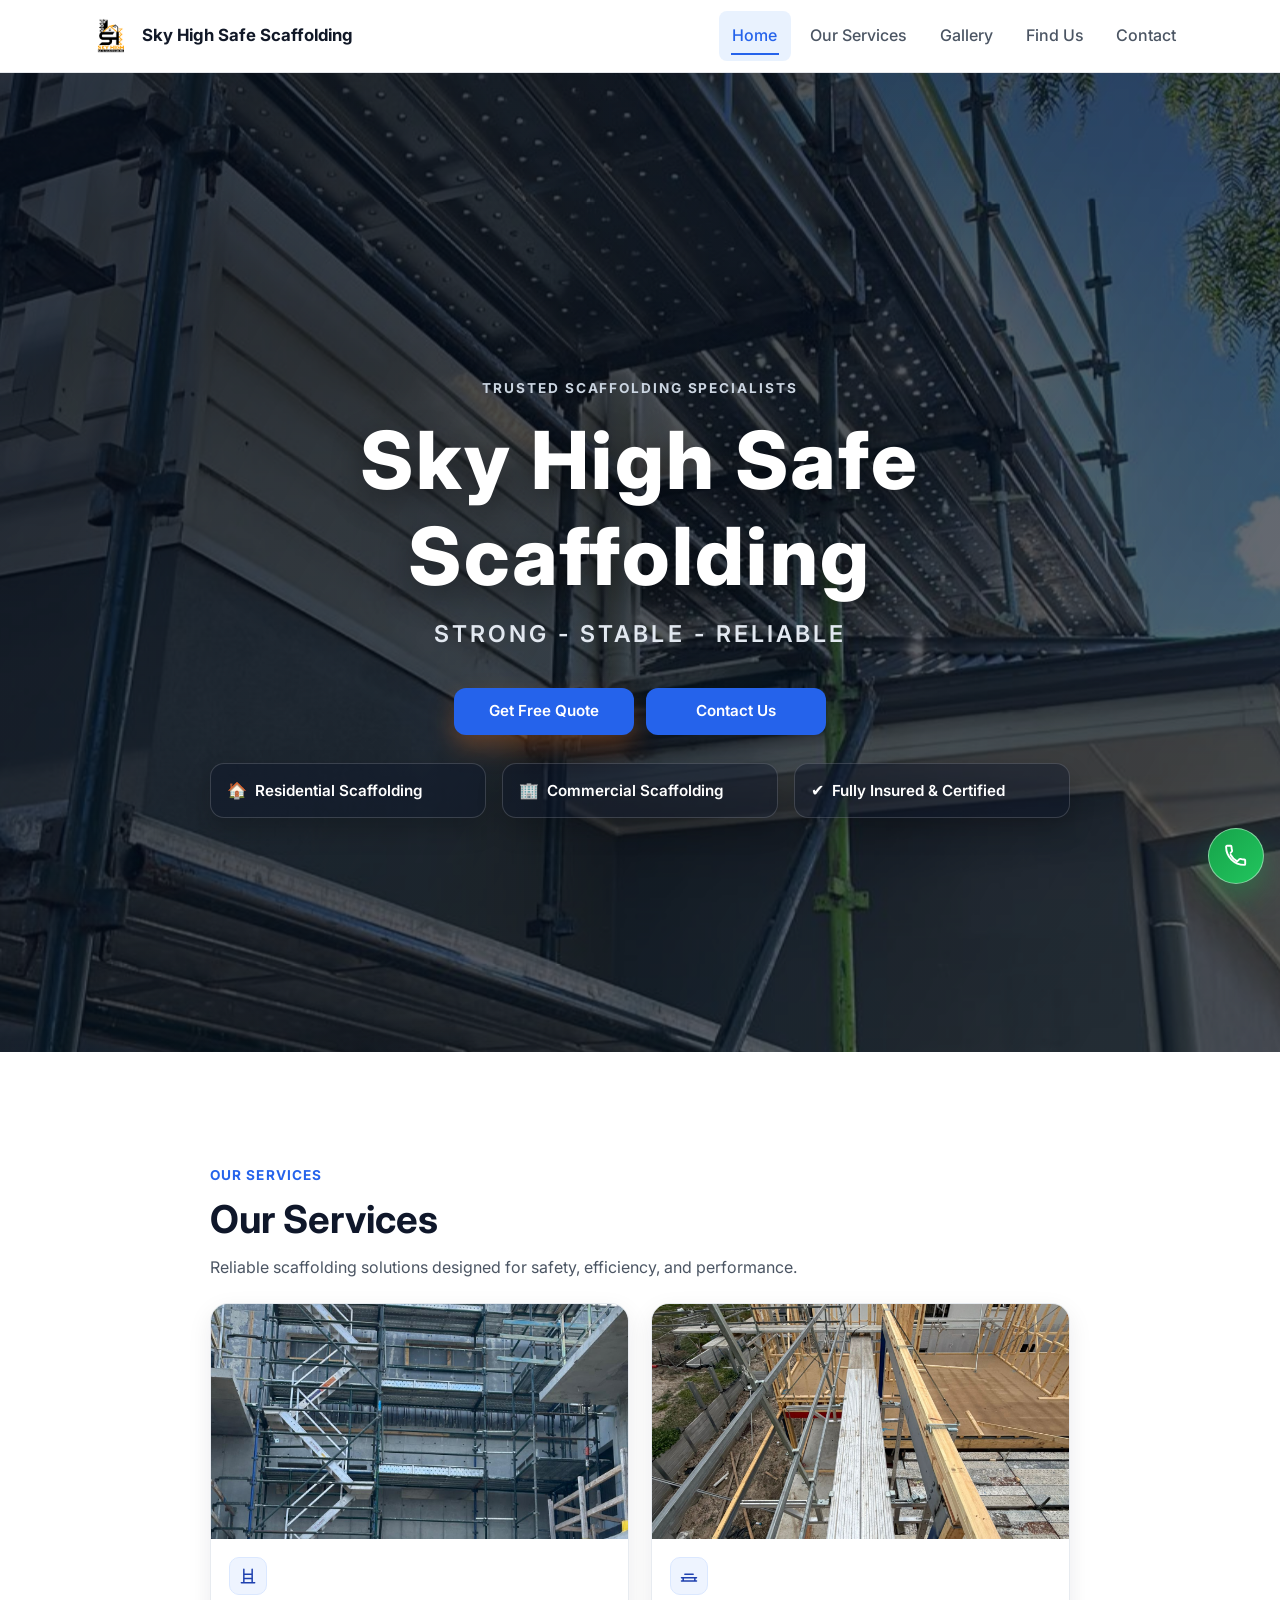
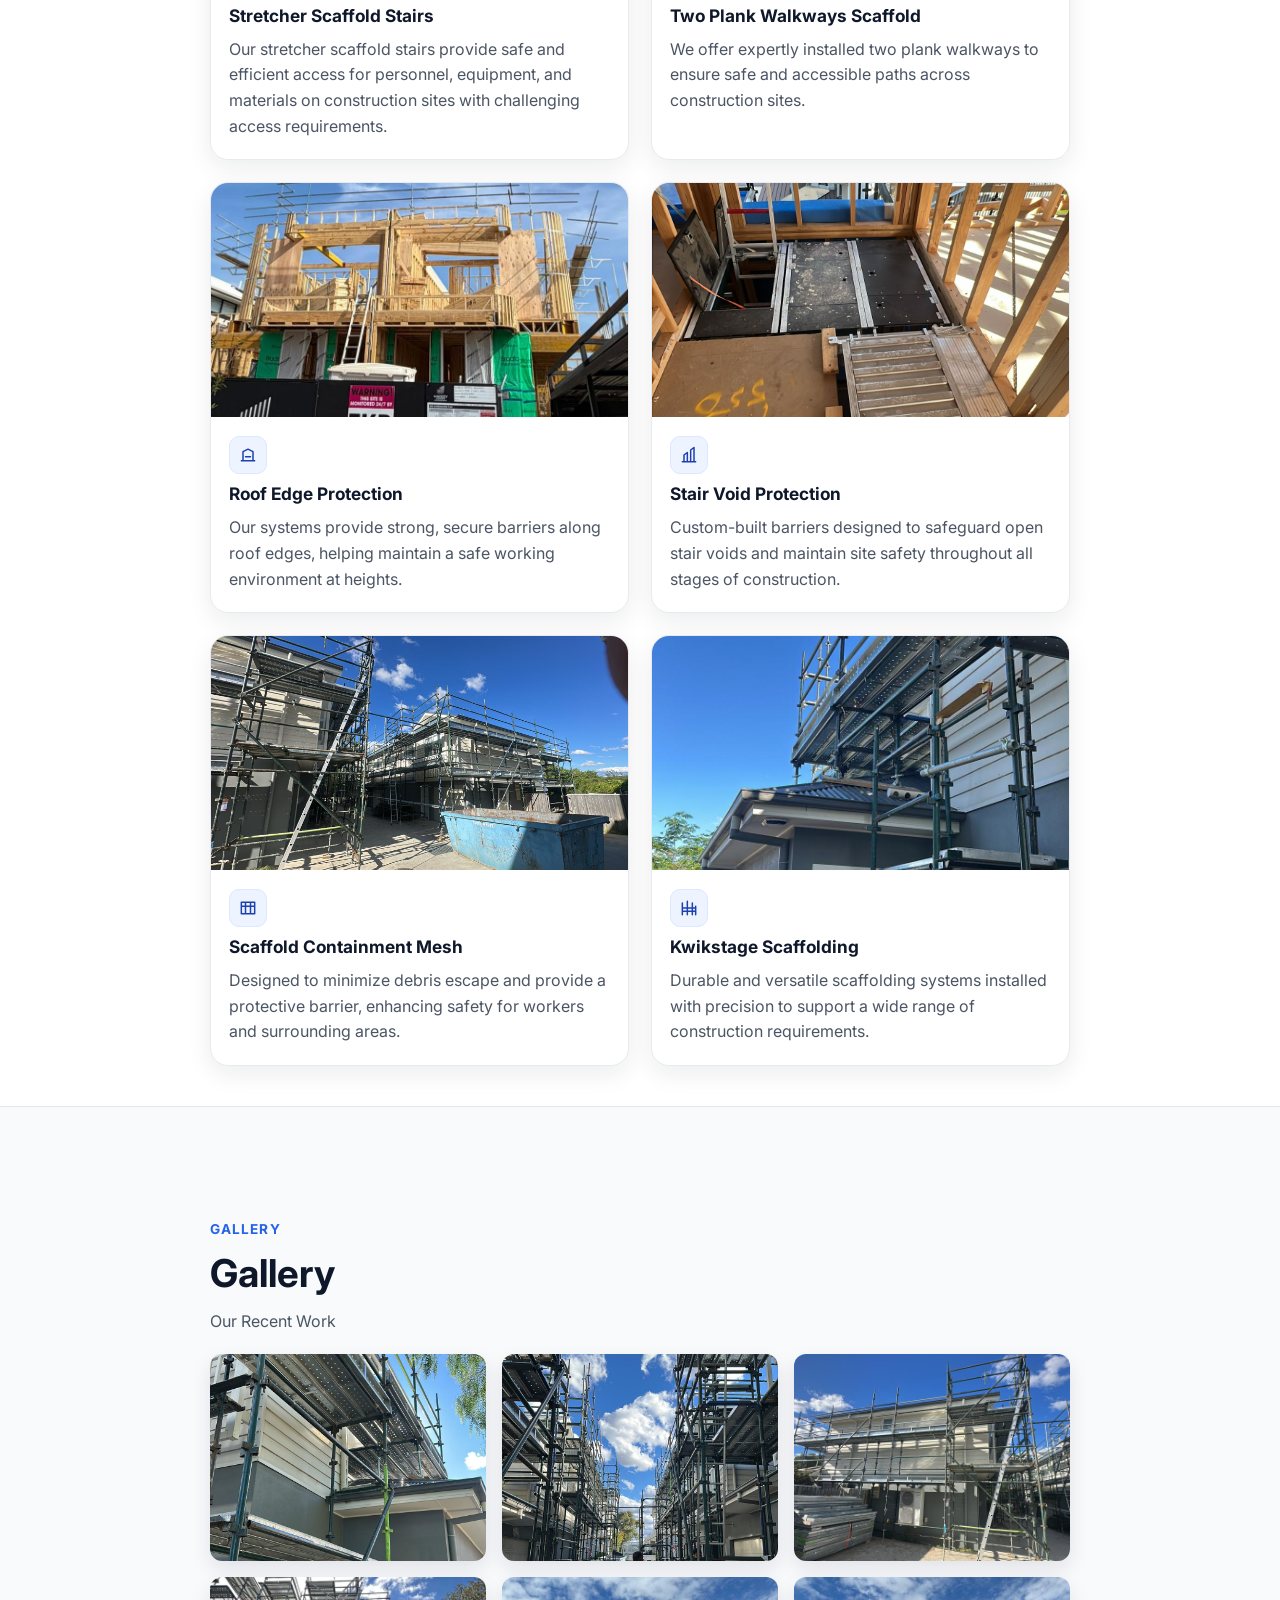
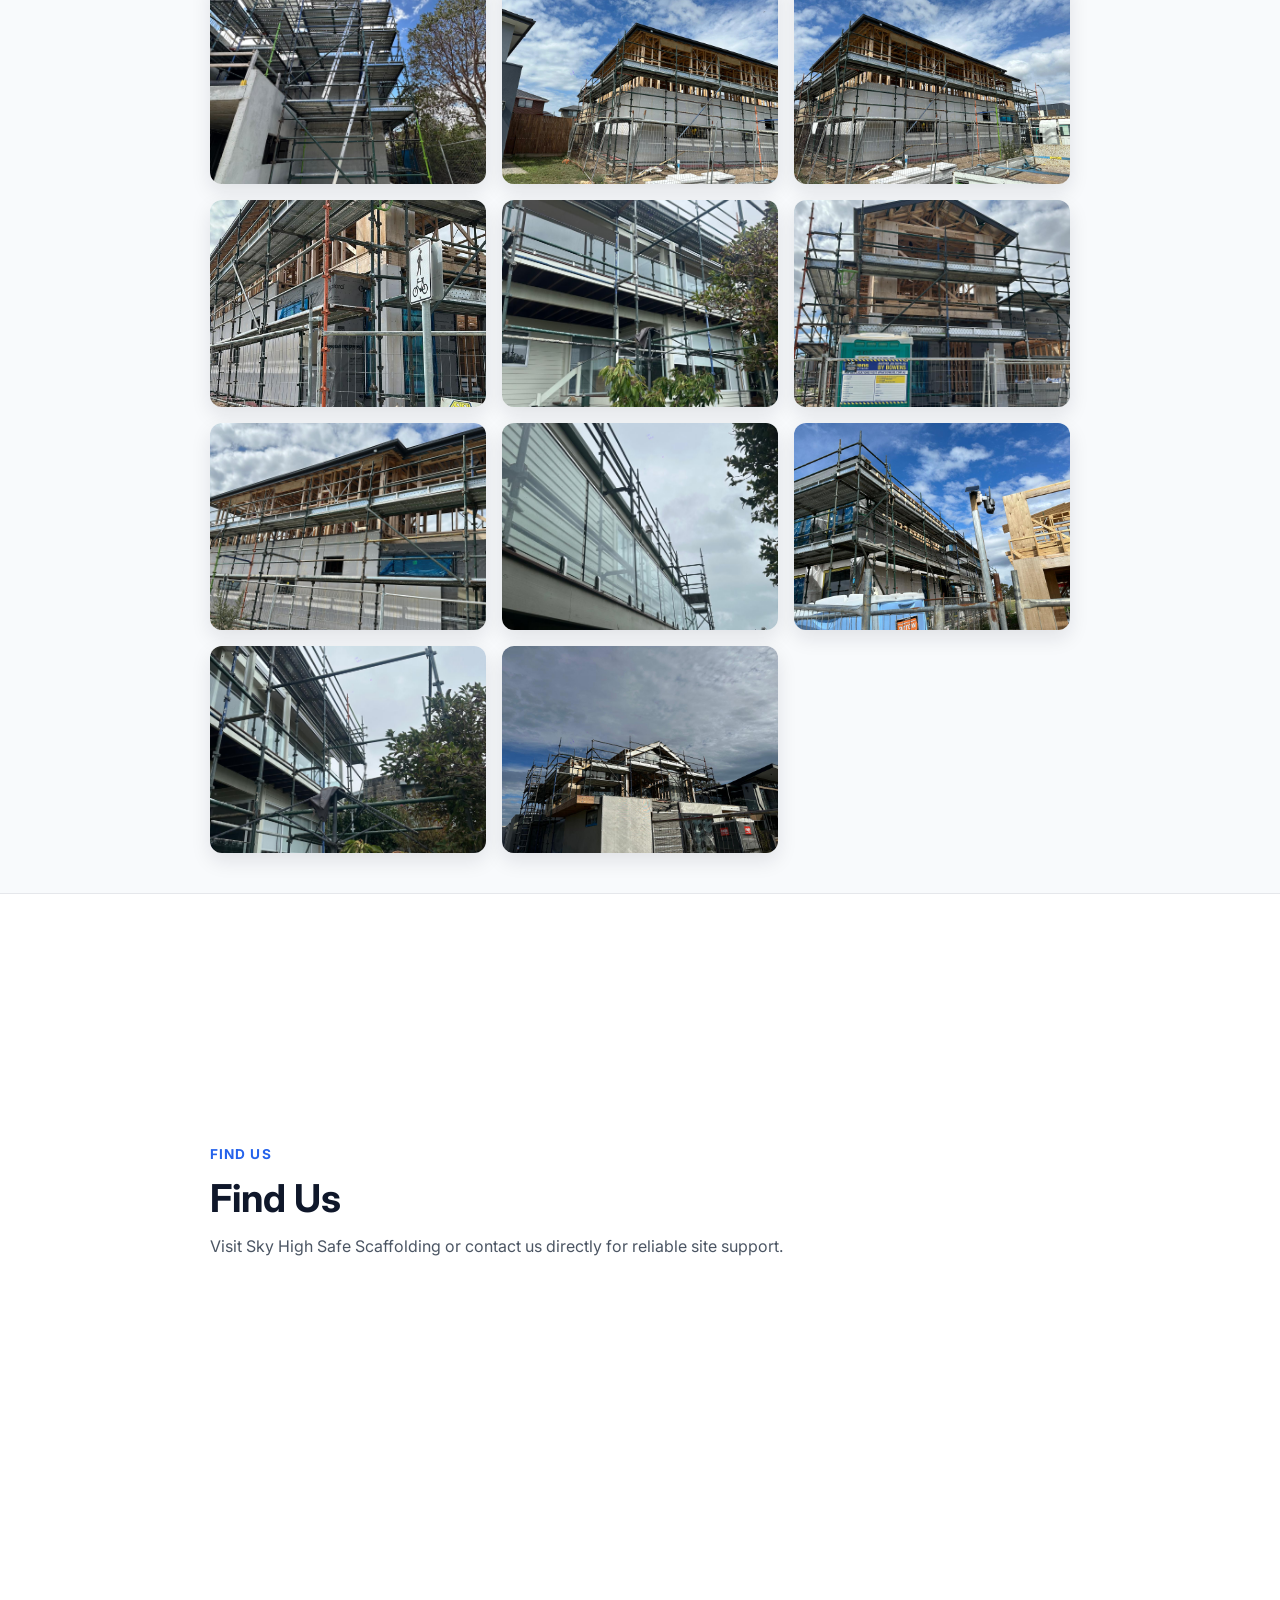
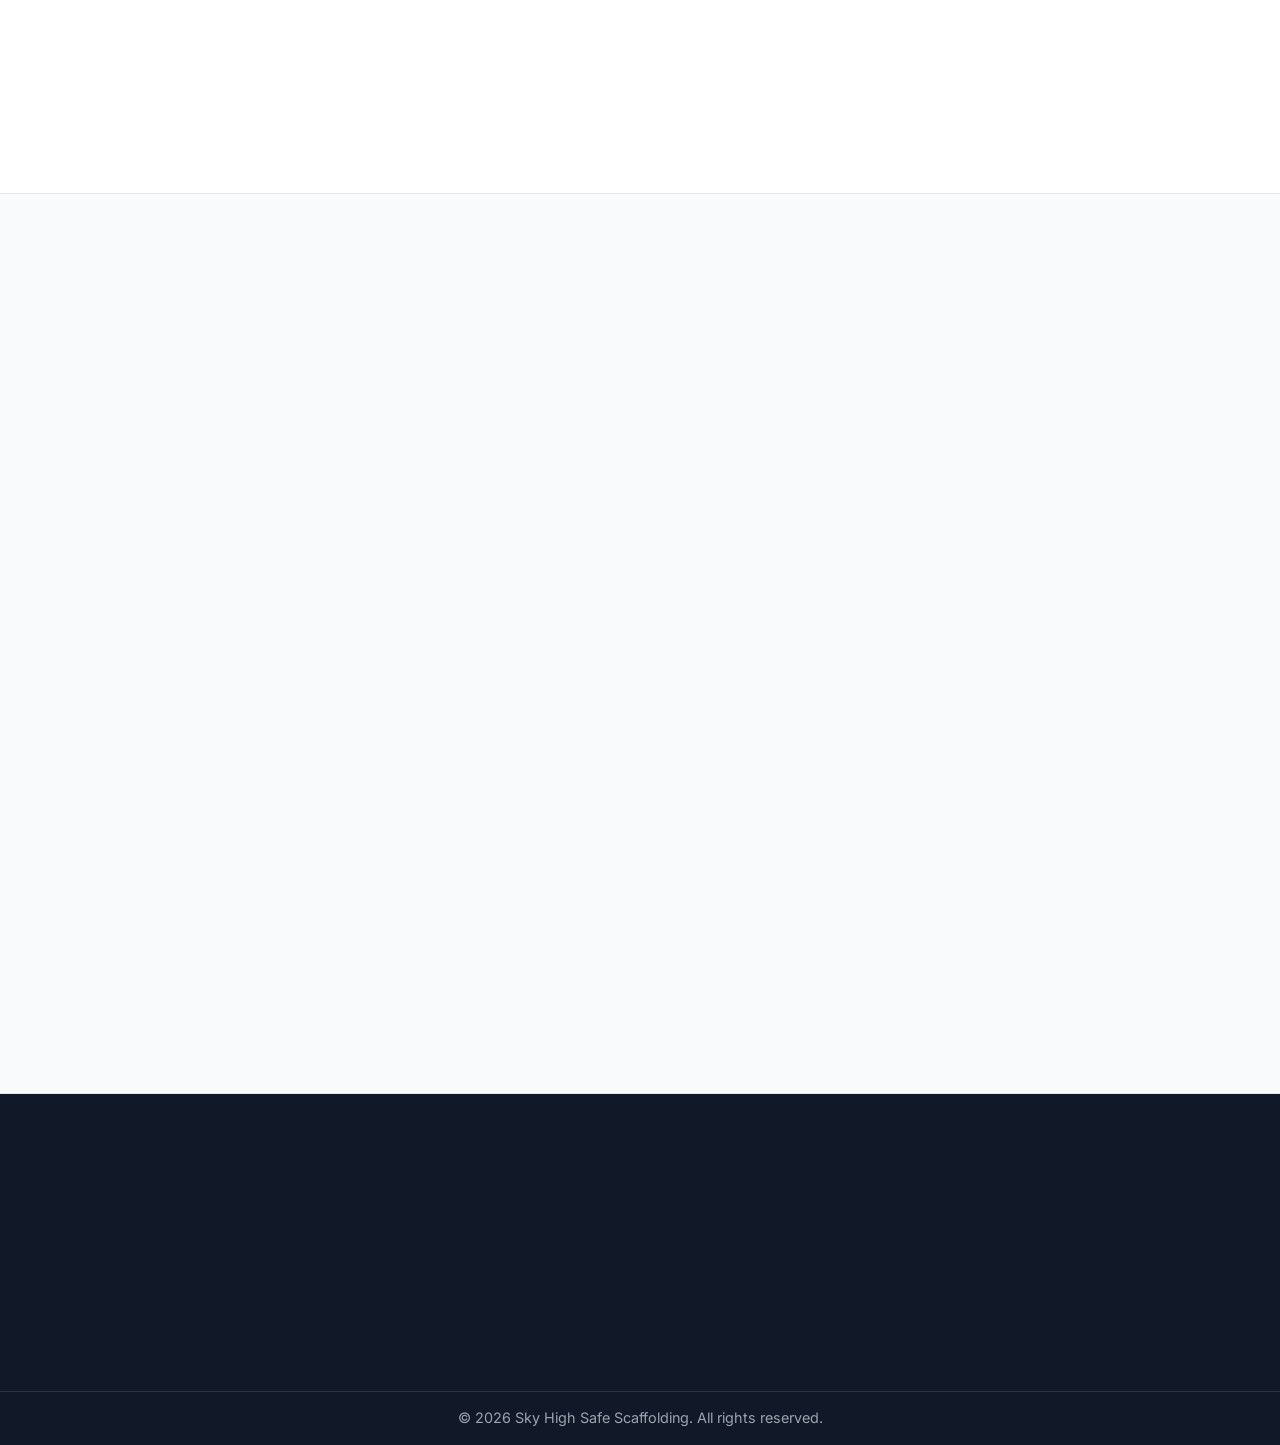
==== commit bcdcc816: "updated email address" ====
--- a/index.html
+++ b/index.html
@@ -323,7 +323,7 @@
                 </p>
                 <p class="find-item">
                   <span class="find-icon" aria-hidden="true">✉</span>
-                  <a href="mailto:Manpreetwork100@gmail.com">Manpreetwork100@gmail.com</a>
+                  <a href="mailto:info@skyhighsafescaffolding.com.au">info@skyhighsafescaffolding.com.au</a>
                 </p>
               </div>
 
@@ -413,7 +413,7 @@
           </div>
           <p>STRONG - STABLE - RELIABLE</p>
           <p>Phone: +61 432 772 161</p>
-          <p>Email: info@mkscaffolding.com.au</p>
+          <p>Email: info@skyhighsafescaffolding.com.au</p>
           <p>Location: Melbourne, VIC</p>
         </div>
       </div>
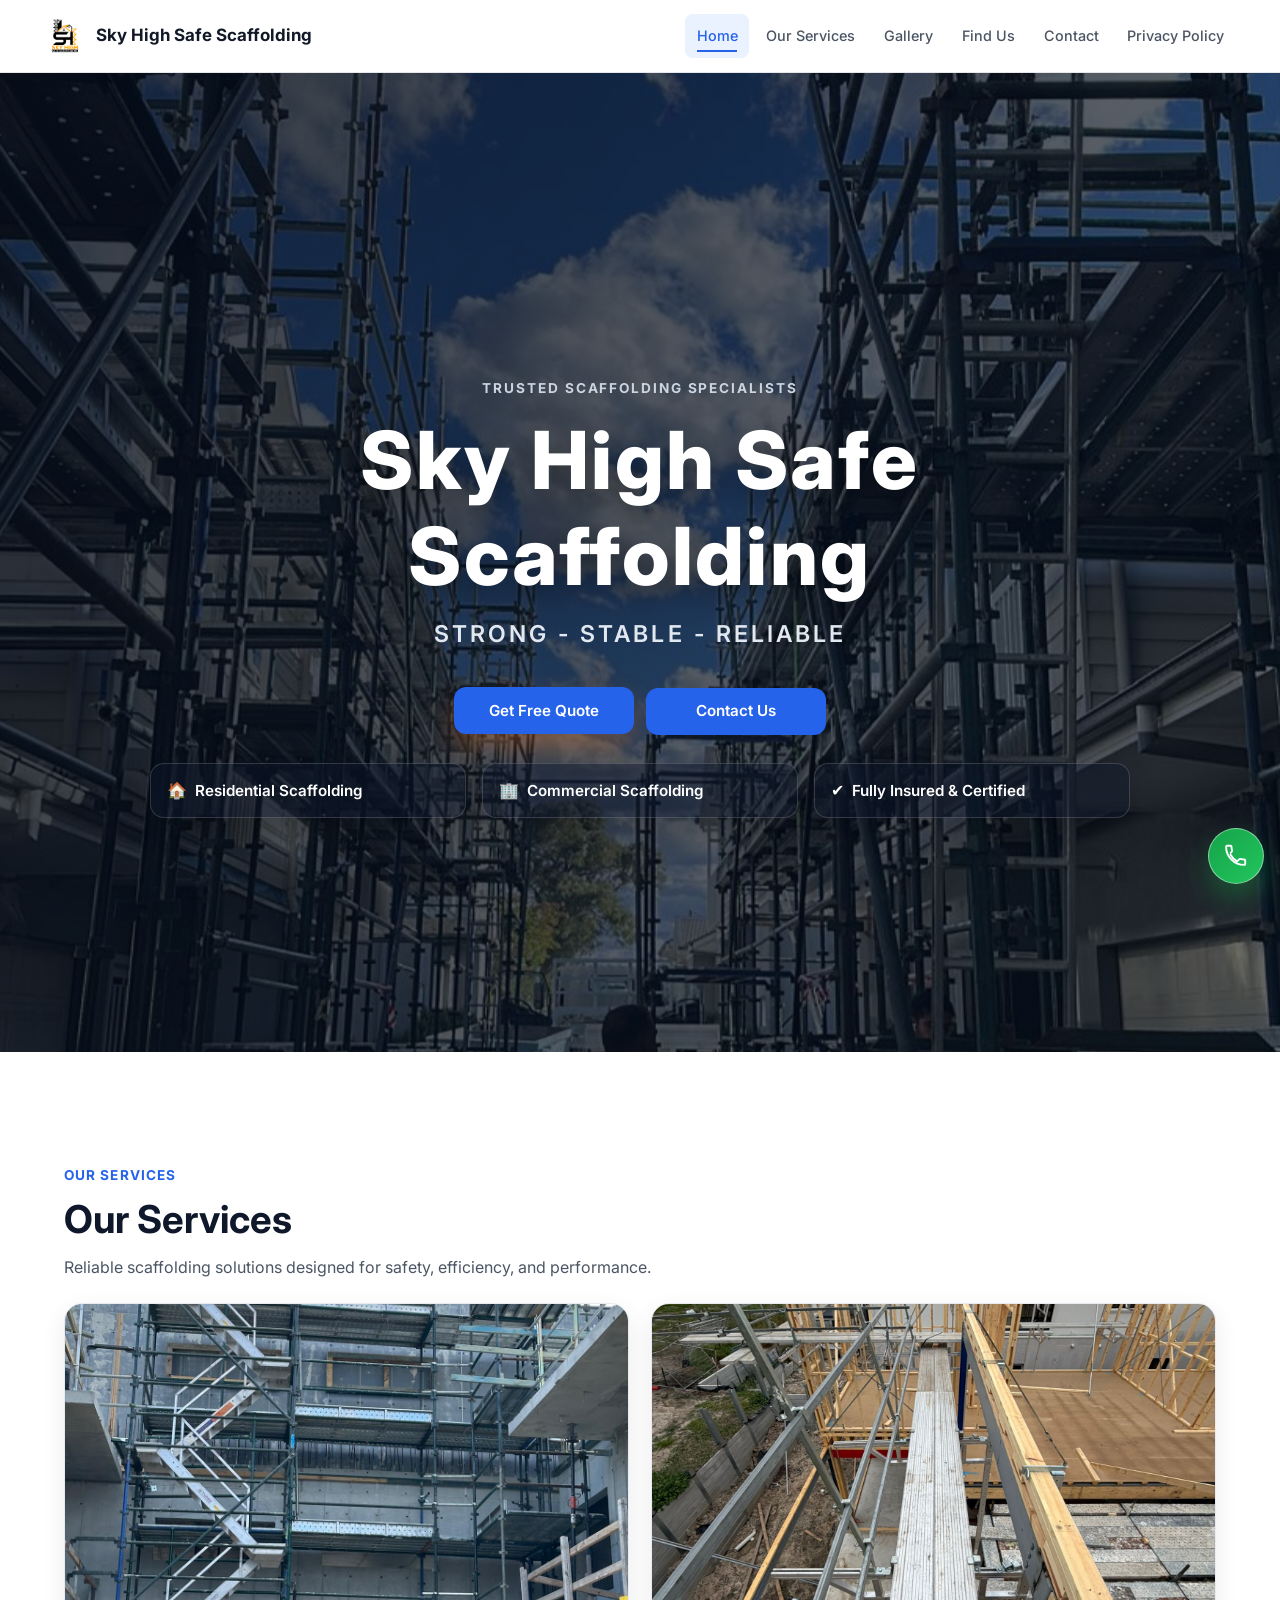
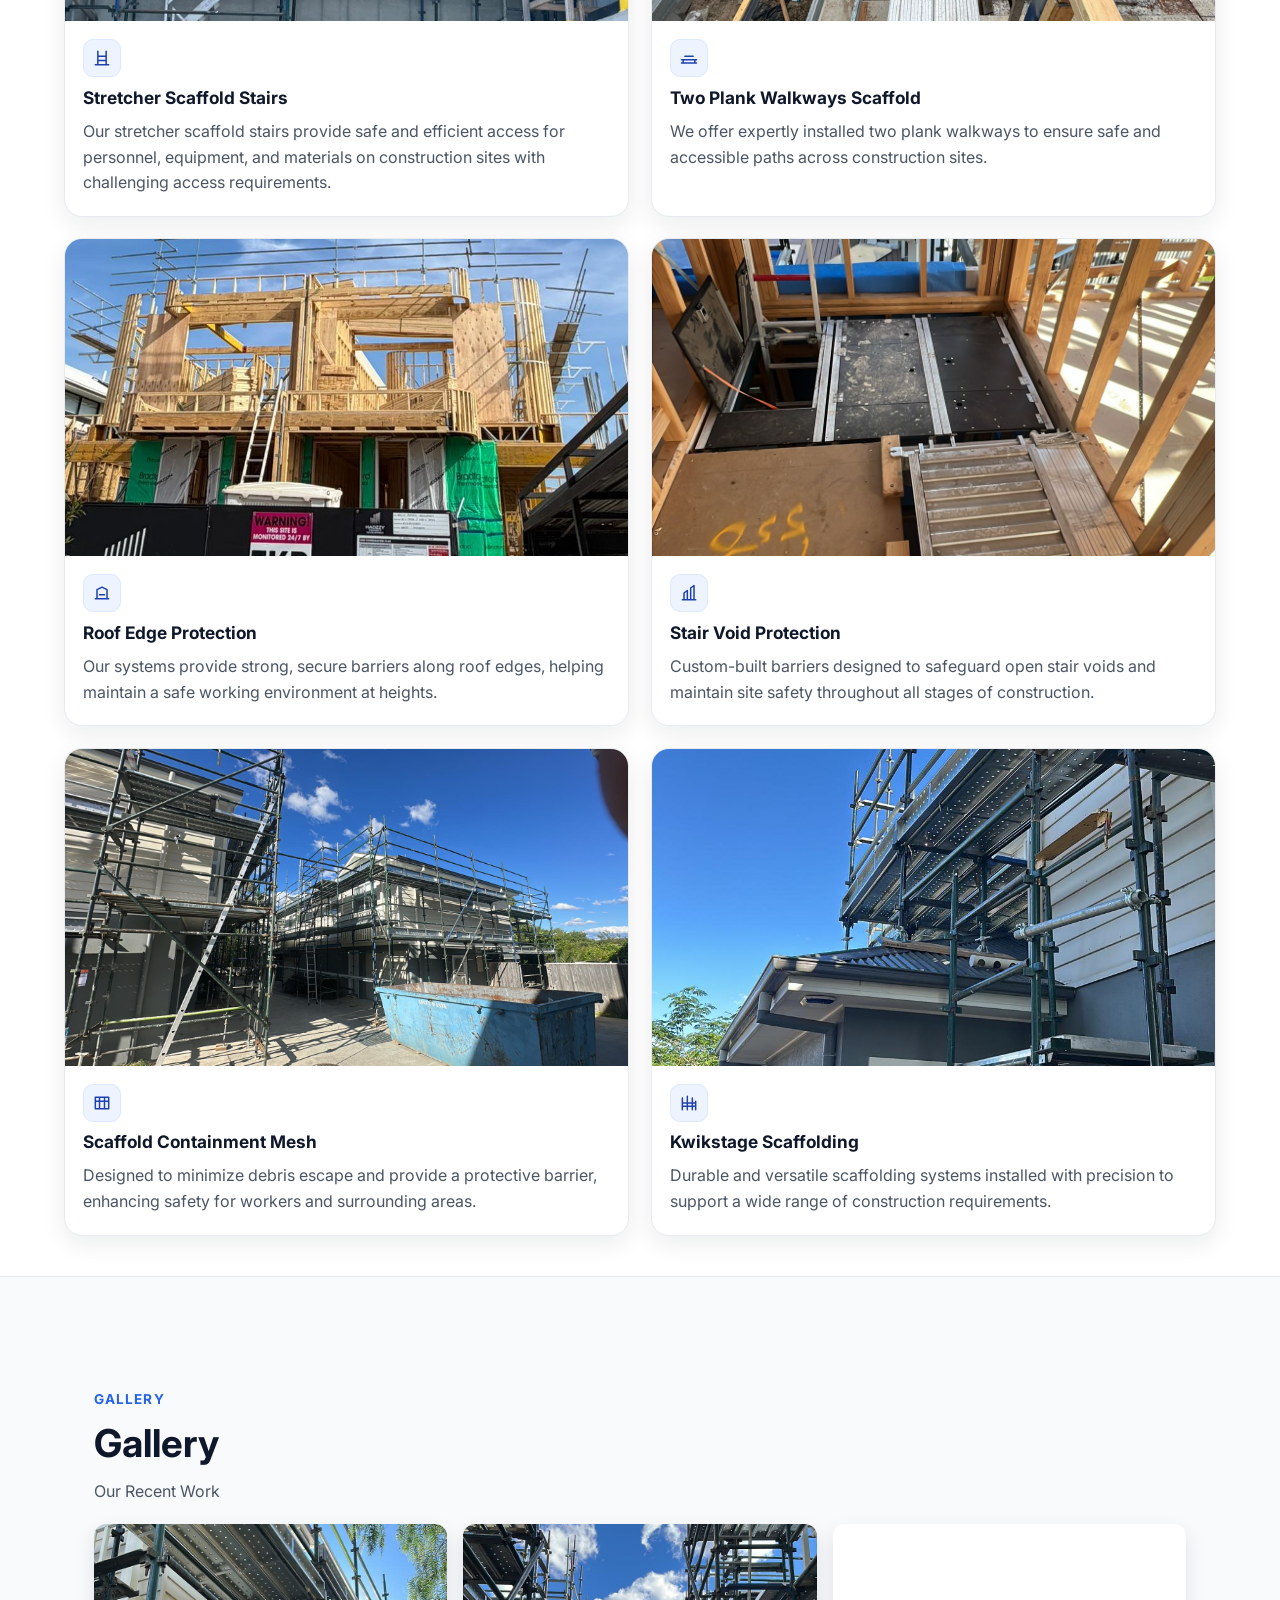
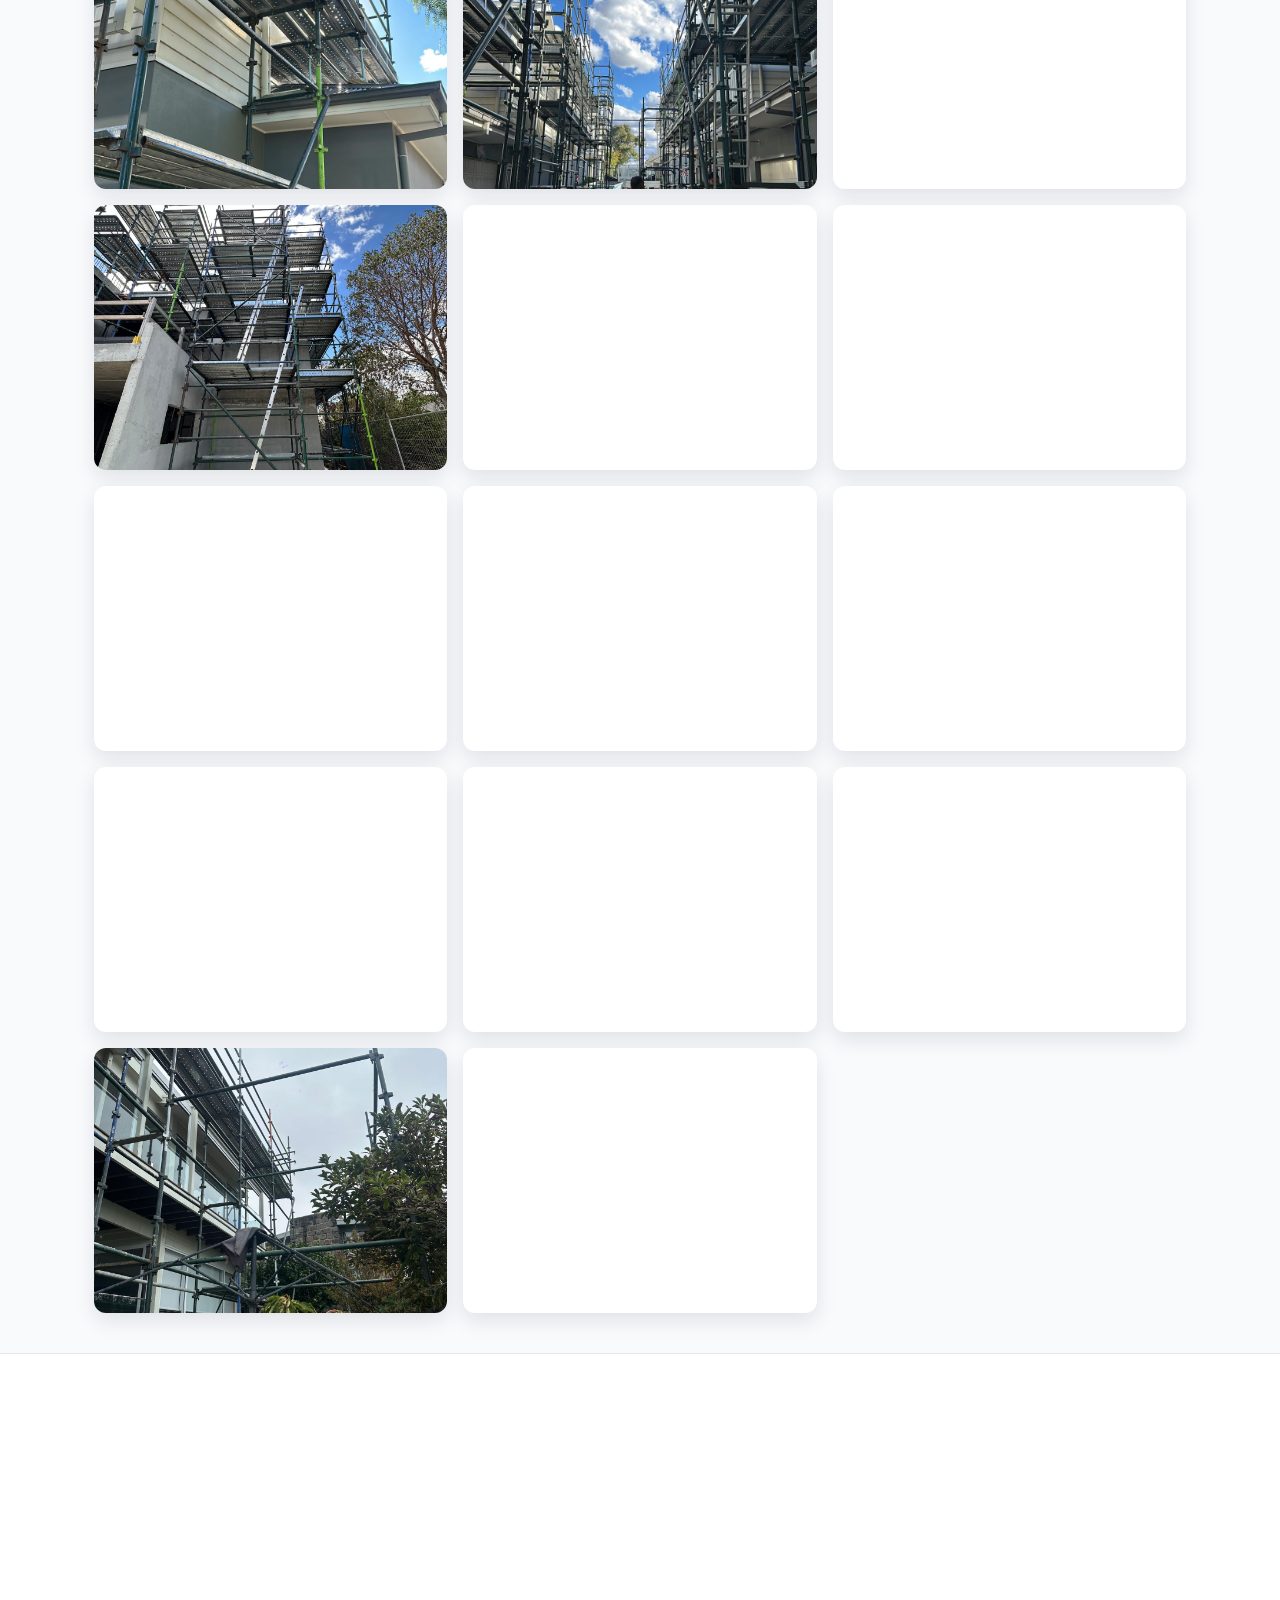
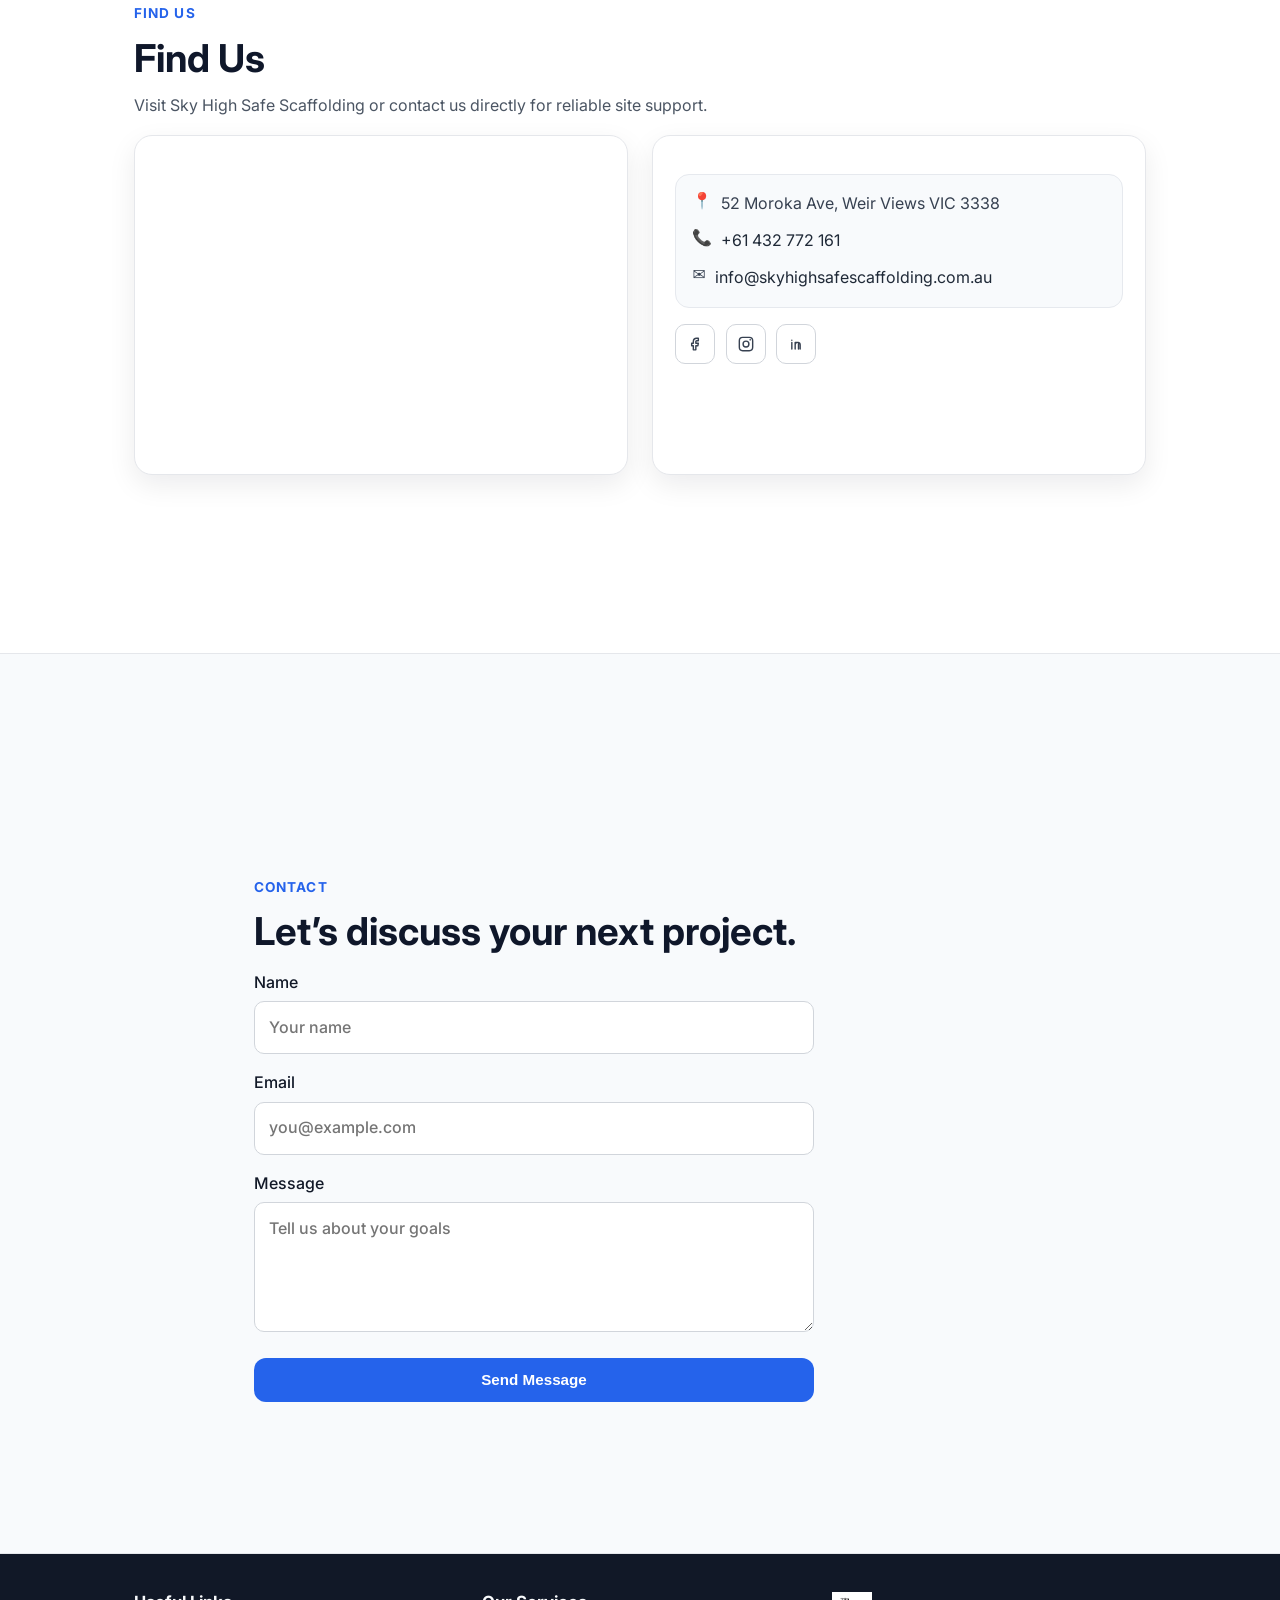
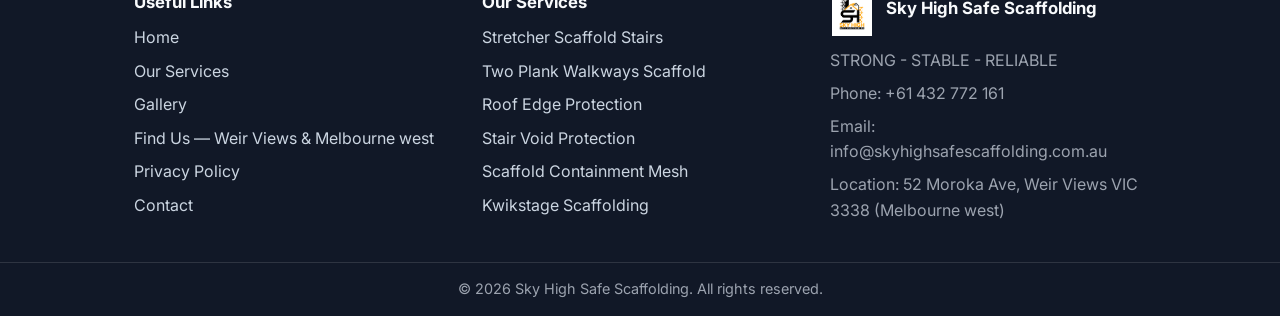
==== commit 9b4a3e4e: "updated website to be seo friendly and fixed some issues" ====
--- a/index.html
+++ b/index.html
@@ -3,19 +3,86 @@
   <head>
     <meta charset="UTF-8" />
     <meta name="viewport" content="width=device-width, initial-scale=1.0" />
-    <title>Sky High Safe Scaffolding | Reliable Scaffolding Services</title>
+    <meta name="robots" content="index, follow" />
+    <title>Sky High Safe Scaffolding | Weir Views Scaffold Hire</title>
     <meta
       name="description"
-      content="Sky High Safe Scaffolding delivers safe, reliable, and certified scaffolding solutions."
+      content="Sky High Safe Scaffolding: licensed residential & commercial scaffolding across Melbourne's west, Weir Views VIC 3338. Insured. Free quotes: +61 432 772 161."
     />
+    <link rel="canonical" href="https://skyhighsafescaffolding.com.au/" />
+    <link rel="alternate" hreflang="en-AU" href="https://skyhighsafescaffolding.com.au/" />
     <link rel="icon" type="image/png" href="/assets/images/image.png" />
+    <link rel="privacy-policy" href="https://skyhighsafescaffolding.com.au/privacy.html" />
+    <meta property="og:locale" content="en_AU" />
+    <meta property="og:type" content="website" />
+    <meta property="og:title" content="Sky High Safe Scaffolding | Weir Views Scaffold Hire" />
+    <meta
+      property="og:description"
+      content="Sky High Safe Scaffolding: licensed residential & commercial scaffolding across Melbourne's west, Weir Views VIC 3338. Insured. Free quotes: +61 432 772 161."
+    />
+    <meta property="og:url" content="https://skyhighsafescaffolding.com.au/" />
+    <meta
+      property="og:image"
+      content="https://skyhighsafescaffolding.com.au/assets/images/image.png"
+    />
+    <meta property="og:image:alt" content="Sky High Safe Scaffolding company logo" />
+    <meta name="twitter:card" content="summary_large_image" />
+    <meta name="twitter:title" content="Sky High Safe Scaffolding | Weir Views Scaffold Hire" />
+    <meta
+      name="twitter:description"
+      content="Sky High Safe Scaffolding: licensed residential & commercial scaffolding across Melbourne's west, Weir Views VIC 3338. Insured. Free quotes: +61 432 772 161."
+    />
+    <meta
+      name="twitter:image"
+      content="https://skyhighsafescaffolding.com.au/assets/images/image.png"
+    />
     <link rel="preconnect" href="https://fonts.googleapis.com" />
     <link rel="preconnect" href="https://fonts.gstatic.com" crossorigin />
+    <link rel="dns-prefetch" href="https://www.google.com" />
     <link
       href="https://fonts.googleapis.com/css2?family=Inter:wght@400;500;600;700;800&display=swap"
       rel="stylesheet"
     />
     <link rel="stylesheet" href="styles.css" />
+    <link rel="prefetch" href="privacy.html" as="document" />
+    <script type="application/ld+json">
+      {
+        "@context": "https://schema.org",
+        "@graph": [
+          {
+            "@type": ["LocalBusiness", "Organization"],
+            "@id": "https://skyhighsafescaffolding.com.au/#business",
+            "name": "Sky High Safe Scaffolding",
+            "url": "https://skyhighsafescaffolding.com.au/",
+            "logo": "https://skyhighsafescaffolding.com.au/assets/images/image.png",
+            "image": "https://skyhighsafescaffolding.com.au/assets/images/image.png",
+            "telephone": "+61-432-772-161",
+            "email": "info@skyhighsafescaffolding.com.au",
+            "address": {
+              "@type": "PostalAddress",
+              "streetAddress": "52 Moroka Ave",
+              "addressLocality": "Weir Views",
+              "addressRegion": "VIC",
+              "postalCode": "3338",
+              "addressCountry": "AU"
+            },
+            "areaServed": [
+              { "@type": "City", "name": "Melbourne" },
+              { "@type": "AdministrativeArea", "name": "Victoria" }
+            ],
+            "priceRange": "$$"
+          },
+          {
+            "@type": "WebSite",
+            "@id": "https://skyhighsafescaffolding.com.au/#website",
+            "name": "Sky High Safe Scaffolding",
+            "url": "https://skyhighsafescaffolding.com.au/",
+            "publisher": { "@id": "https://skyhighsafescaffolding.com.au/#business" },
+            "inLanguage": "en-AU"
+          }
+        ]
+      }
+    </script>
   </head>
   <body>
     <header class="site-header" id="top">
@@ -24,7 +91,7 @@
           <img
             class="brand-logo"
             src="assets/images/image.png"
-            alt=""
+            alt="Sky High Safe Scaffolding logo"
             width="46"
             height="46"
             decoding="async"
@@ -48,6 +115,7 @@
           <li><a href="#gallery" class="nav-link">Gallery</a></li>
           <li><a href="#find-us" class="nav-link">Find Us</a></li>
           <li><a href="#contact" class="nav-link">Contact</a></li>
+          <li><a href="privacy.html" class="nav-link">Privacy Policy</a></li>
         </ul>
       </nav>
     </header>
@@ -115,7 +183,10 @@
                 <img
                   src="assets/images/service-stretcher.jpeg"
                   alt="Stretcher scaffold stairs setup on a construction site"
+                  width="1200"
+                  height="1600"
                   loading="lazy"
+                  decoding="async"
                 />
               </div>
               <div class="service-body">
@@ -136,7 +207,10 @@
                 <img
                   src="assets/images/service-walkway.jpeg"
                   alt="Two plank walkway scaffold installed between work areas"
+                  width="1536"
+                  height="2048"
                   loading="lazy"
+                  decoding="async"
                 />
               </div>
               <div class="service-body">
@@ -157,7 +231,10 @@
                 <img
                   src="assets/images/service-roof-edge.jpeg"
                   alt="Roof edge protection barrier system on elevated structure"
+                  width="875"
+                  height="812"
                   loading="lazy"
+                  decoding="async"
                 />
               </div>
               <div class="service-body">
@@ -178,7 +255,10 @@
                 <img
                   src="assets/images/service-stair-void.jpeg"
                   alt="Stair void protection barriers in active construction zone"
+                  width="1152"
+                  height="2048"
                   loading="lazy"
+                  decoding="async"
                 />
               </div>
               <div class="service-body">
@@ -199,7 +279,10 @@
                 <img
                   src="assets/images/service-mesh.jpeg"
                   alt="Scaffold containment mesh on perimeter of industrial project"
+                  width="1600"
+                  height="900"
                   loading="lazy"
+                  decoding="async"
                 />
               </div>
               <div class="service-body">
@@ -220,7 +303,10 @@
                 <img
                   src="assets/images/service-kwikstage.jpeg"
                   alt="Kwikstage scaffolding installed around a large building facade"
+                  width="900"
+                  height="1600"
                   loading="lazy"
+                  decoding="async"
                 />
               </div>
               <div class="service-body">
@@ -248,46 +334,144 @@
 
           <div class="gallery-grid">
             <button class="gallery-item" type="button" data-gallery-index="0" aria-label="Open gallery image 1">
-              <img src="assets/images/1.jpeg" alt="Scaffolding project image 1" loading="lazy" />
+              <img
+                src="assets/images/1.jpeg"
+                alt="Commercial scaffolding installation by Sky High Safe Scaffolding, Melbourne west"
+                width="900"
+                height="1600"
+                loading="lazy"
+                decoding="async"
+              />
             </button>
             <button class="gallery-item" type="button" data-gallery-index="1" aria-label="Open gallery image 2">
-              <img src="assets/images/2.jpeg" alt="Scaffolding project image 2" loading="lazy" />
+              <img
+                src="assets/images/2.jpeg"
+                alt="Residential scaffold access and edge protection project in Victoria"
+                width="900"
+                height="1600"
+                loading="lazy"
+                decoding="async"
+              />
             </button>
             <button class="gallery-item" type="button" data-gallery-index="2" aria-label="Open gallery image 3">
-              <img src="assets/images/3.jpeg" alt="Scaffolding project image 3" loading="lazy" />
+              <img
+                src="assets/images/3.jpeg"
+                alt="Kwikstage scaffold system on multi-storey building site"
+                width="1600"
+                height="900"
+                loading="lazy"
+                decoding="async"
+              />
             </button>
             <button class="gallery-item" type="button" data-gallery-index="3" aria-label="Open gallery image 4">
-              <img src="assets/images/4.jpeg" alt="Scaffolding project image 4" loading="lazy" />
+              <img
+                src="assets/images/4.jpeg"
+                alt="Scaffold stair access and walkway for construction crew safety"
+                width="1200"
+                height="1600"
+                loading="lazy"
+                decoding="async"
+              />
             </button>
             <button class="gallery-item" type="button" data-gallery-index="4" aria-label="Open gallery image 5">
-              <img src="assets/images/5.jpeg" alt="Scaffolding project image 5" loading="lazy" />
+              <img
+                src="assets/images/5.jpeg"
+                alt="Roof edge protection and containment mesh on building perimeter"
+                width="1600"
+                height="1200"
+                loading="lazy"
+                decoding="async"
+              />
             </button>
             <button class="gallery-item" type="button" data-gallery-index="5" aria-label="Open gallery image 6">
-              <img src="assets/images/6.jpeg" alt="Scaffolding project image 6" loading="lazy" />
+              <img
+                src="assets/images/6.jpeg"
+                alt="Heavy-duty scaffolding for facade works near Melbourne"
+                width="1600"
+                height="1200"
+                loading="lazy"
+                decoding="async"
+              />
             </button>
             <button class="gallery-item" type="button" data-gallery-index="6" aria-label="Open gallery image 7">
-              <img src="assets/images/7.jpeg" alt="Scaffolding project image 7" loading="lazy" />
+              <img
+                src="assets/images/7.jpeg"
+                alt="Scaffold platform and guardrails on new build construction"
+                width="900"
+                height="1600"
+                loading="lazy"
+                decoding="async"
+              />
             </button>
             <button class="gallery-item" type="button" data-gallery-index="7" aria-label="Open gallery image 8">
-              <img src="assets/images/8.jpeg" alt="Scaffolding project image 8" loading="lazy" />
+              <img
+                src="assets/images/8.jpeg"
+                alt="Tall scaffold tower for external maintenance and painting access"
+                width="1200"
+                height="1600"
+                loading="lazy"
+                decoding="async"
+              />
             </button>
             <button class="gallery-item" type="button" data-gallery-index="8" aria-label="Open gallery image 9">
-              <img src="assets/images/9.jpeg" alt="Scaffolding project image 9" loading="lazy" />
+              <img
+                src="assets/images/9.jpeg"
+                alt="Scaffold wrap and safety netting on commercial development"
+                width="1600"
+                height="900"
+                loading="lazy"
+                decoding="async"
+              />
             </button>
             <button class="gallery-item" type="button" data-gallery-index="9" aria-label="Open gallery image 10">
-              <img src="assets/images/10.jpeg" alt="Scaffolding project image 10" loading="lazy" />
+              <img
+                src="assets/images/10.jpeg"
+                alt="Multi-level scaffold structure for brick and cladding trades"
+                width="1600"
+                height="900"
+                loading="lazy"
+                decoding="async"
+              />
             </button>
             <button class="gallery-item" type="button" data-gallery-index="10" aria-label="Open gallery image 11">
-              <img src="assets/images/11.jpeg" alt="Scaffolding project image 11" loading="lazy" />
+              <img
+                src="assets/images/11.jpeg"
+                alt="Narrow-lot residential scaffold hire Weir Views and western Melbourne"
+                width="1200"
+                height="1600"
+                loading="lazy"
+                decoding="async"
+              />
             </button>
             <button class="gallery-item" type="button" data-gallery-index="11" aria-label="Open gallery image 12">
-              <img src="assets/images/12.jpeg" alt="Scaffolding project image 12" loading="lazy" />
+              <img
+                src="assets/images/12.jpeg"
+                alt="Scaffold loading bay and debris protection at active job site"
+                width="1600"
+                height="1200"
+                loading="lazy"
+                decoding="async"
+              />
             </button>
             <button class="gallery-item" type="button" data-gallery-index="12" aria-label="Open gallery image 13">
-              <img src="assets/images/13.jpeg" alt="Scaffolding project image 13" loading="lazy" />
+              <img
+                src="assets/images/13.jpeg"
+                alt="Completed scaffold install ready for handover and inspection"
+                width="1200"
+                height="1600"
+                loading="lazy"
+                decoding="async"
+              />
             </button>
             <button class="gallery-item" type="button" data-gallery-index="13" aria-label="Open gallery image 14">
-              <img src="assets/images/14.jpeg" alt="Scaffolding project image 14" loading="lazy" />
+              <img
+                src="assets/images/14.jpeg"
+                alt="Sky High Safe Scaffolding recent project gallery photo"
+                width="1600"
+                height="1200"
+                loading="lazy"
+                decoding="async"
+              />
             </button>
           </div>
         </div>
@@ -306,6 +490,8 @@
               <iframe
                 title="Sky High Safe Scaffolding location map"
                 src="https://www.google.com/maps?q=52%20Moroka%20Ave%20Weir%20Views%20VIC%203338&output=embed"
+                width="600"
+                height="340"
                 loading="lazy"
                 allowfullscreen
                 referrerpolicy="no-referrer-when-downgrade"
@@ -315,7 +501,7 @@
               <div class="find-contact-card">
                 <p class="find-item">
                   <span class="find-icon" aria-hidden="true">📍</span>
-                  <span>52 Moroka AveWeir Views VIC 3338</span>
+                  <span>52 Moroka Ave, Weir Views VIC 3338</span>
                 </p>
                 <p class="find-item">
                   <span class="find-icon" aria-hidden="true">📞</span>
@@ -351,22 +537,49 @@
         </div>
       </section>
 
-      <section id="contact" class="section section-alt">
+      <section id="contact" class="section section-alt" aria-labelledby="contact-heading">
         <div class="container section-content">
           <p class="eyebrow">Contact</p>
-          <h2>Let’s discuss your next project.</h2>
-          <form class="contact-form" id="contact-form" action="#" method="post" novalidate>
-            <label>
+          <h2 id="contact-heading">Let’s discuss your next project.</h2>
+          <form
+            class="contact-form"
+            id="contact-form"
+            action="#"
+            method="post"
+            novalidate
+            aria-labelledby="contact-heading"
+          >
+            <label for="contact-name">
               Name
-              <input type="text" name="name" placeholder="Your name" required />
+              <input
+                id="contact-name"
+                type="text"
+                name="name"
+                placeholder="Your name"
+                autocomplete="name"
+                required
+              />
             </label>
-            <label>
+            <label for="contact-email">
               Email
-              <input type="email" name="email" placeholder="you@example.com" required />
+              <input
+                id="contact-email"
+                type="email"
+                name="email"
+                placeholder="you@example.com"
+                autocomplete="email"
+                required
+              />
             </label>
-            <label>
+            <label for="contact-message">
               Message
-              <textarea name="message" rows="4" placeholder="Tell us about your goals" required></textarea>
+              <textarea
+                id="contact-message"
+                name="message"
+                rows="4"
+                placeholder="Tell us about your goals"
+                required
+              ></textarea>
             </label>
             <button type="submit" class="button" id="contact-submit-btn">Send Message</button>
           </form>
@@ -382,6 +595,7 @@
             <li><a href="#home">Home</a></li>
             <li><a href="#services">Our Services</a></li>
             <li><a href="#gallery">Gallery</a></li>
+            <li><a href="#find-us">Find Us — Weir Views &amp; Melbourne west</a></li>
             <li><a href="privacy.html">Privacy Policy</a></li>
             <li><a href="#contact">Contact</a></li>
           </ul>
@@ -404,17 +618,18 @@
             <img
               class="footer-logo"
               src="assets/images/image.png"
-              alt=""
+              alt="Sky High Safe Scaffolding logo"
               width="44"
               height="44"
               decoding="async"
+              loading="lazy"
             />
             <h3>Sky High Safe Scaffolding</h3>
           </div>
           <p>STRONG - STABLE - RELIABLE</p>
           <p>Phone: +61 432 772 161</p>
           <p>Email: info@skyhighsafescaffolding.com.au</p>
-          <p>Location: Melbourne, VIC</p>
+          <p>Location: 52 Moroka Ave, Weir Views VIC 3338 (Melbourne west)</p>
         </div>
       </div>
       <div class="footer-bottom">
@@ -424,7 +639,7 @@
       </div>
     </footer>
 
-    <a class="call-fab" href="tel:61432772161" aria-label="Call Sky High Safe Scaffolding now">
+    <a class="call-fab" href="tel:+61432772161" aria-label="Call Sky High Safe Scaffolding now">
       <svg class="call-fab-icon" viewBox="0 0 24 24" fill="none" aria-hidden="true">
         <path
           d="M6.6 10.8A15.2 15.2 0 0 0 13.2 17.4L15.4 15.2C15.7 14.9 16.1 14.8 16.5 14.9C17.7 15.3 19 15.5 20.3 15.5C20.8 15.5 21.2 15.9 21.2 16.4V20C21.2 20.5 20.8 20.9 20.3 20.9C10.2 20.9 2.1 12.8 2.1 2.7C2.1 2.2 2.5 1.8 3 1.8H6.6C7.1 1.8 7.5 2.2 7.5 2.7C7.5 4 7.7 5.3 8.1 6.5C8.2 6.9 8.1 7.3 7.8 7.6L6.6 8.8"
@@ -441,6 +656,6 @@
       <button class="lightbox-nav lightbox-next" type="button" aria-label="Next image">&#10095;</button>
     </div>
 
-    <script src="script.js"></script>
+    <script src="script.js" defer></script>
   </body>
 </html>
--- a/styles.css
+++ b/styles.css
@@ -20,6 +20,7 @@
 
 html {
   scroll-behavior: smooth;
+  overflow-x: hidden;
 }
 
 body {
@@ -29,6 +30,19 @@
   color: var(--text);
   line-height: 1.6;
   overflow-x: hidden;
+  overflow-wrap: anywhere;
+}
+
+img {
+  max-width: 100%;
+  height: auto;
+}
+
+.service-image-wrap img,
+.gallery-item img {
+  max-width: none;
+  width: 100%;
+  height: 100%;
 }
 
 body.menu-open,
@@ -37,8 +51,12 @@
 }
 
 .container {
-  width: min(1100px, 92%);
+  width: 100%;
+  max-width: 1100px;
   margin-inline: auto;
+  padding-inline: clamp(0.85rem, 4.5vw, 2.25rem);
+  box-sizing: border-box;
+  min-width: 0;
 }
 
 .site-header {
@@ -46,6 +64,7 @@
   top: 0;
   left: 0;
   width: 100%;
+  max-width: 100%;
   z-index: 1000;
   background: #ffffff;
   border-bottom: 1px solid var(--line);
@@ -56,14 +75,17 @@
   display: flex;
   align-items: center;
   justify-content: space-between;
-  gap: 1rem;
+  gap: clamp(0.5rem, 2vw, 1rem);
+  width: 100%;
+  max-width: 100%;
+  min-width: 0;
 }
 
 .brand {
   text-decoration: none;
   color: var(--text);
   font-weight: 700;
-  font-size: 1.05rem;
+  font-size: clamp(0.78rem, 0.32rem + 1.5vw, 1.06rem);
 }
 
 .brand-lockup {
@@ -71,6 +93,7 @@
   align-items: center;
   gap: 0.65rem;
   min-width: 0;
+  flex: 1 1 auto;
 }
 
 .brand-logo {
@@ -85,6 +108,7 @@
 .brand-text {
   font-weight: 700;
   line-height: 1.15;
+  min-width: 0;
 }
 
 .footer-brand-lockup {
@@ -175,8 +199,9 @@
   color: var(--muted);
   text-decoration: none;
   font-weight: 500;
+  font-size: clamp(0.8rem, 0.28rem + 1.15vw, 0.95rem);
   border-radius: 8px;
-  padding: 0.78rem 0.85rem;
+  padding: 0.72rem clamp(0.55rem, 1.8vw, 0.85rem);
   position: relative;
   transition: color 0.25s ease, background-color 0.25s ease;
 }
@@ -209,6 +234,8 @@
 }
 
 .section {
+  width: 100%;
+  box-sizing: border-box;
   min-height: 100vh;
   display: flex;
   align-items: center;
@@ -233,6 +260,7 @@
   position: relative;
   isolation: isolate;
   width: 100%;
+  box-sizing: border-box;
   padding: 0;
   border-bottom: 1px solid rgba(255, 255, 255, 0.16);
   overflow: hidden;
@@ -331,9 +359,11 @@
 .hero-content {
   position: relative;
   z-index: 2;
-  max-width: 980px;
+  width: 100%;
+  max-width: min(980px, 100%);
   min-height: 100vh;
   padding: calc(var(--header-height) + 2.5rem) 0 2.5rem;
+  box-sizing: border-box;
   display: flex;
   flex-direction: column;
   align-items: center;
@@ -354,6 +384,7 @@
 
 .hero-title {
   margin: 0;
+  max-width: 100%;
   color: #fff;
   font-size: clamp(2.35rem, 11vw, 5rem);
   letter-spacing: 0.03em;
@@ -481,7 +512,8 @@
 }
 
 .services-content {
-  max-width: 1240px;
+  width: 100%;
+  max-width: min(1240px, 100%);
 }
 
 .services-grid {
@@ -489,6 +521,11 @@
   display: grid;
   grid-template-columns: 1fr;
   gap: 1.2rem;
+}
+
+.services-grid > *,
+.gallery-grid > * {
+  min-width: 0;
 }
 
 .service-card {
@@ -587,8 +624,8 @@
 }
 
 .find-us-content {
-  width: min(1650px, 96vw);
-  max-width: none;
+  width: 100%;
+  max-width: min(1100px, 100%);
 }
 
 .find-us-map,
@@ -606,6 +643,7 @@
 
 .find-us-map iframe {
   width: 100%;
+  max-width: 100%;
   height: 100%;
   min-height: 340px;
   border: 0;
@@ -718,7 +756,8 @@
 }
 
 .gallery-content {
-  max-width: 1180px;
+  width: 100%;
+  max-width: min(1180px, 100%);
 }
 
 .gallery-grid {
@@ -780,6 +819,9 @@
   align-items: center;
   gap: 0.6rem;
   padding: 1rem;
+  box-sizing: border-box;
+  width: 100%;
+  max-width: 100%;
   background: rgba(2, 6, 23, 0.88);
   opacity: 0;
   visibility: hidden;
@@ -796,8 +838,9 @@
 .lightbox-content {
   margin: 0;
   width: 100%;
-  max-width: min(1000px, 94vw);
+  max-width: min(1000px, 100%);
   justify-self: center;
+  min-width: 0;
 }
 
 .lightbox-content img {
@@ -841,7 +884,25 @@
 
 .section-content {
   width: 100%;
-  max-width: 860px;
+  max-width: min(860px, 100%);
+  min-width: 0;
+  margin-inline: auto;
+}
+
+.hero-content.section-content {
+  max-width: min(980px, 100%);
+}
+
+.services-content.section-content {
+  max-width: min(1240px, 100%);
+}
+
+.gallery-content.section-content {
+  max-width: min(1180px, 100%);
+}
+
+.find-us-content.section-content {
+  max-width: min(1100px, 100%);
 }
 
 .eyebrow {
@@ -929,7 +990,9 @@
   margin-top: 1rem;
   display: grid;
   gap: 1rem;
-  max-width: 560px;
+  width: 100%;
+  max-width: min(560px, 100%);
+  min-width: 0;
 }
 
 .contact-form label {
@@ -955,6 +1018,8 @@
 }
 
 .site-footer {
+  width: 100%;
+  overflow-x: clip;
   background: #111827;
   color: #d1d5db;
 }
@@ -1051,7 +1116,10 @@
 }
 
 .privacy-content {
-  max-width: 860px;
+  width: 100%;
+  max-width: min(860px, 100%);
+  min-width: 0;
+  margin-inline: auto;
 }
 
 .privacy-content h1 {
@@ -1086,7 +1154,11 @@
   margin-bottom: 0.25rem;
 }
 
-@media (min-width: 768px) {
+@media (min-width: 1024px) {
+  .brand-lockup {
+    flex: 0 1 auto;
+  }
+
   .nav-toggle {
     display: none;
   }
@@ -1095,8 +1167,9 @@
     position: static;
     display: flex;
     flex-direction: row;
+    flex-wrap: nowrap;
     align-items: center;
-    gap: 0.35rem;
+    gap: clamp(0.15rem, 0.45vw, 0.45rem);
     opacity: 1;
     max-height: none;
     overflow: visible;
@@ -1105,6 +1178,23 @@
     background: transparent;
     padding: 0;
     transition: none;
+    min-width: 0;
+  }
+
+  .nav-list li {
+    flex-shrink: 0;
+  }
+
+  .nav-link {
+    white-space: nowrap;
+    font-size: clamp(0.8rem, 0.22rem + 0.85vw, 0.94rem);
+    padding: 0.65rem clamp(0.4rem, 0.9vw, 0.75rem);
+  }
+}
+
+@media (min-width: 768px) {
+  .container {
+    padding-inline: clamp(1.25rem, 5vw, 2.75rem);
   }
 
   .section {
@@ -1135,7 +1225,7 @@
   }
 
   .services-grid {
-    grid-template-columns: repeat(2, minmax(320px, 1fr));
+    grid-template-columns: repeat(2, minmax(0, 1fr));
     gap: 1.25rem;
   }
 
@@ -1161,14 +1251,6 @@
 }
 
 @media (max-width: 767px) {
-  .brand-text {
-    font-size: clamp(0.82rem, 2.8vw, 1rem);
-  }
-
-  .container {
-    width: min(1100px, 94%);
-  }
-
   .section {
     min-height: auto;
     padding: calc(var(--header-height) + 1.35rem) 0 1.75rem;
@@ -1258,8 +1340,11 @@
     max-width: 46px;
   }
 
+  .brand {
+    font-size: clamp(0.74rem, 3.8vw, 0.88rem);
+  }
+
   .brand-text {
-    font-size: 0.82rem;
     max-width: 13.5rem;
   }
 
@@ -1287,7 +1372,7 @@
 
 @media (min-width: 1024px) {
   .services-grid {
-    grid-template-columns: repeat(2, minmax(360px, 1fr));
+    grid-template-columns: repeat(2, minmax(0, 1fr));
     gap: 1.35rem;
     justify-content: center;
   }
